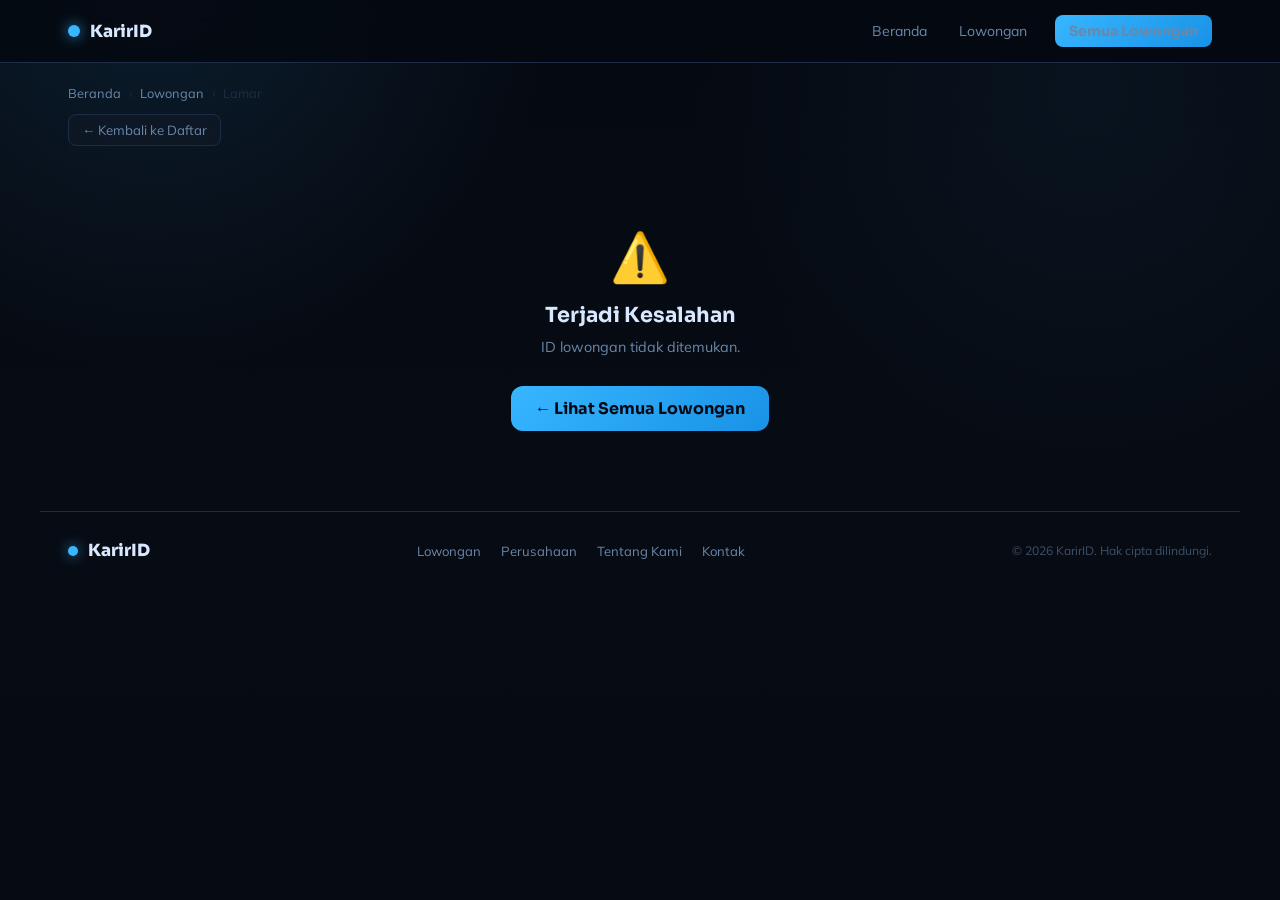
==== apply.html @ 37100ff9 "adding files" ====
<!DOCTYPE html>
<html lang="id">
<head>
<meta charset="UTF-8">
<meta name="viewport" content="width=device-width, initial-scale=1.0">
<title>Lamar Pekerjaan — KarirID</title>
<link rel="preconnect" href="https://fonts.googleapis.com">
<link href="https://fonts.googleapis.com/css2?family=Sora:wght@400;500;600;700;800&family=Mulish:wght@400;500;600&display=swap" rel="stylesheet">
<style>
:root {
  --bg: #070b13;
  --panel: #111826;
  --panel-h: #162035;
  --line: #1e2d45;
  --text: #d8e8ff;
  --muted: #6a88aa;
  --brand: #38B6FF;
  --brand-d: #1892e6;
  --brand-faint: rgba(56,182,255,.09);
  --danger: #ff6f6f;
  --shadow: 0 18px 48px rgba(0,0,0,.5);
}
*{box-sizing:border-box;margin:0;padding:0}
body{
  font-family:'Mulish',sans-serif;color:var(--text);
  background:
    radial-gradient(circle at 12% -4%,rgba(56,182,255,.12),transparent 28%),
    radial-gradient(circle at 85% 10%,rgba(56,182,255,.06),transparent 30%),
    linear-gradient(180deg,#050911 0%,#070b13 55%,#060a12 100%);
  min-height:100vh;
}
a{color:inherit;text-decoration:none}
@keyframes fadeUp{from{opacity:0;transform:translateY(14px)}to{opacity:1;transform:none}}

.nav{
  position:sticky;top:0;z-index:100;
  border-bottom:1px solid var(--line);
  background:rgba(5,9,17,.9);backdrop-filter:blur(14px);
}
.nav-inner{
  max-width:1200px;margin:0 auto;padding:0 28px;
  height:62px;display:flex;align-items:center;gap:32px;
}
.logo-mark{
  display:flex;align-items:center;gap:10px;
  font-family:'Sora',sans-serif;font-weight:800;font-size:1.05rem;flex-shrink:0;
}
.logo-dot{
  width:12px;height:12px;border-radius:50%;background:var(--brand);
  box-shadow:0 0 14px rgba(56,182,255,.8);
  animation:pulse 2.6s ease-in-out infinite;
}
@keyframes pulse{0%,100%{box-shadow:0 0 14px rgba(56,182,255,.8)}50%{box-shadow:0 0 28px rgba(56,182,255,1)}}
.nav-links{display:flex;align-items:center;gap:4px;margin-left:auto}
.nav-links a{
  padding:7px 14px;border-radius:8px;
  font-size:.88rem;color:var(--muted);transition:color .2s,background .2s;
}
.nav-links a:hover{color:var(--text);background:var(--brand-faint)}
.btn-nav{
  margin-left:10px;padding:9px 20px;border-radius:10px;
  font-size:.88rem;font-weight:700;font-family:'Sora',sans-serif;
  background:linear-gradient(135deg,var(--brand),var(--brand-d));
  color:#040914;transition:opacity .2s;
}
.btn-nav:hover{opacity:.88}

.page-bar{
  max-width:1200px;margin:22px auto 0;padding:0 28px;
}
.breadcrumb{
  display:flex;align-items:center;gap:8px;
  font-size:.8rem;color:var(--muted);
}
.breadcrumb a:hover{color:var(--brand)}
.breadcrumb span{color:var(--line)}
.back-btn{
  display:inline-flex;align-items:center;gap:6px;margin-top:13px;
  font-size:.83rem;color:var(--muted);
  border:1px solid var(--line);border-radius:8px;
  padding:7px 13px;transition:all .2s;background:rgba(17,24,38,.6);
}
.back-btn:hover{border-color:rgba(56,182,255,.35);color:var(--text)}

.apply-shell{
  max-width:1200px;margin:20px auto 64px;padding:0 28px;
  display:grid;grid-template-columns:320px 1fr;
  gap:20px;align-items:start;
}

/* ── JOB SUMMARY SIDEBAR ─────────────────────────────────── */
.job-summary{
  position:sticky;top:78px;
  border:1px solid var(--line);border-radius:18px;
  padding:22px;background:rgba(17,24,38,.92);
  backdrop-filter:blur(10px);box-shadow:var(--shadow);
  animation:fadeUp .38s ease both;
}
.js-label{
  font-size:.7rem;font-weight:700;letter-spacing:.8px;
  text-transform:uppercase;color:var(--muted);margin-bottom:16px;
}
.js-header{display:flex;align-items:flex-start;gap:13px;margin-bottom:16px}
.js-logo{
  width:52px;height:52px;border-radius:12px;
  object-fit:cover;border:1px solid var(--line);background:var(--panel);flex-shrink:0;
}
.js-logo-fb{
  width:52px;height:52px;border-radius:12px;
  border:1px solid var(--line);background:var(--panel);
  display:flex;align-items:center;justify-content:center;
  font-family:'Sora',sans-serif;font-weight:700;
  font-size:1.1rem;color:var(--brand);flex-shrink:0;
}
.js-company{font-size:.76rem;color:var(--muted);margin-bottom:4px}
.js-title{
  font-family:'Sora',sans-serif;
  font-size:.98rem;font-weight:700;line-height:1.25;
}
.js-badges{display:flex;flex-direction:column;gap:6px;margin-bottom:14px}
.js-badge{
  display:flex;align-items:center;gap:8px;
  font-size:.78rem;color:var(--muted);
}
.js-badge span{color:var(--text)}
.js-salary-box{
  border:1px solid rgba(56,182,255,.22);border-radius:10px;
  padding:12px;background:var(--brand-faint);text-align:center;
  margin-bottom:16px;
}
.js-salary-box p{font-size:.7rem;color:var(--muted);margin-bottom:4px}
.js-salary-box strong{
  font-family:'Sora',sans-serif;font-size:.95rem;font-weight:700;color:var(--brand);
}
.steps-label{
  font-size:.7rem;font-weight:700;letter-spacing:.7px;
  text-transform:uppercase;color:var(--muted);margin-bottom:10px;
}
.step-item{
  display:flex;align-items:flex-start;gap:10px;
  padding:8px 0;border-bottom:1px solid var(--line);
}
.step-item:last-child{border-bottom:none}
.step-dot{
  width:22px;height:22px;border-radius:50%;
  border:2px solid var(--line);
  display:flex;align-items:center;justify-content:center;
  font-size:.7rem;color:var(--muted);flex-shrink:0;margin-top:1px;
}
.step-dot.active{
  border-color:var(--brand);
  background:rgba(56,182,255,.15);color:var(--brand);
}
.step-info strong{display:block;font-size:.8rem;margin-bottom:1px}
.step-info span{font-size:.72rem;color:var(--muted)}

/* ── FORM AREA ────────────────────────────────────────────── */
.form-area{animation:fadeUp .38s .06s ease both}

.form-section{
  border:1px solid var(--line);border-radius:18px;
  padding:24px;background:rgba(17,24,38,.88);
  margin-bottom:16px;box-shadow:var(--shadow);
}
.form-section-head{
  display:flex;align-items:center;gap:12px;margin-bottom:22px;
}
.section-num{
  width:30px;height:30px;border-radius:50%;
  border:1px solid var(--brand);
  background:rgba(56,182,255,.1);
  display:flex;align-items:center;justify-content:center;
  font-family:'Sora',sans-serif;font-size:.8rem;font-weight:700;color:var(--brand);
  flex-shrink:0;
}
.form-section-head h2{
  font-family:'Sora',sans-serif;font-size:.98rem;font-weight:700;
}
.form-section-head p{font-size:.78rem;color:var(--muted);margin-top:2px}

.form-grid{
  display:grid;grid-template-columns:1fr 1fr;gap:14px;
}
.form-grid.full{grid-template-columns:1fr}

.field{display:flex;flex-direction:column;gap:6px}
.field label{
  font-size:.78rem;font-weight:700;color:#b0c8e8;
  display:flex;align-items:center;gap:4px;
}
.field label .req{color:var(--danger);font-size:.85rem}
.field input,.field select,.field textarea{
  border:1px solid var(--line);border-radius:10px;
  padding:10px 13px;
  background:#07101e;color:var(--text);
  font-family:'Mulish',sans-serif;font-size:.86rem;
  outline:none;transition:border-color .2s,box-shadow .2s;
}
.field input:focus,.field select:focus,.field textarea:focus{
  border-color:var(--brand);
  box-shadow:0 0 0 2px rgba(56,182,255,.16);
}
.field input.invalid{border-color:var(--danger)}
.field input::placeholder,.field textarea::placeholder{color:var(--muted)}
.field select option{background:#07101e}
.field textarea{resize:vertical;min-height:120px;line-height:1.65}
.field .hint{font-size:.72rem;color:var(--muted)}

/* file upload */
.file-drop{
  border:1.5px dashed var(--line);border-radius:12px;
  padding:24px;text-align:center;
  cursor:pointer;transition:border-color .2s,background .2s;
  position:relative;
}
.file-drop:hover,.file-drop.drag-over{
  border-color:var(--brand);background:var(--brand-faint);
}
.file-drop input[type="file"]{
  position:absolute;inset:0;opacity:0;cursor:pointer;width:100%;height:100%;
}
.file-drop-icon{font-size:1.8rem;line-height:1;display:block;margin-bottom:8px}
.file-drop p{font-size:.84rem;color:var(--muted);margin-bottom:4px}
.file-drop span{font-size:.72rem;color:var(--muted);opacity:.7}
.file-chosen{
  display:none;margin-top:10px;padding:8px 12px;
  border:1px solid rgba(56,182,255,.3);border-radius:8px;
  background:var(--brand-faint);font-size:.78rem;color:var(--brand);
  text-align:left;
}
.file-chosen.show{display:block}

/* skills tag input */
.skills-wrap{
  display:flex;flex-wrap:wrap;gap:6px;
  border:1px solid var(--line);border-radius:10px;
  padding:8px 10px;background:#07101e;
  min-height:44px;cursor:text;align-items:center;
  transition:border-color .2s,box-shadow .2s;
}
.skills-wrap:focus-within{
  border-color:var(--brand);
  box-shadow:0 0 0 2px rgba(56,182,255,.16);
}
.skill-tag{
  display:flex;align-items:center;gap:5px;
  background:linear-gradient(135deg,var(--brand),var(--brand-d));
  color:#040914;border-radius:6px;
  padding:3px 9px;font-size:.76rem;font-weight:700;
  font-family:'Sora',sans-serif;
}
.skill-tag button{
  border:none;background:none;cursor:pointer;
  color:#040914;font-size:.9rem;line-height:1;padding:0;opacity:.7;
}
.skill-tag button:hover{opacity:1}
.skills-input{
  border:none;outline:none;background:transparent;
  color:var(--text);font-family:'Mulish',sans-serif;font-size:.84rem;
  min-width:100px;flex:1;padding:2px 4px;
}
.skills-hint{font-size:.72rem;color:var(--muted);margin-top:4px}

/* checkboxes */
.check-row{
  display:flex;align-items:flex-start;gap:12px;
  padding:12px 14px;border:1px solid var(--line);border-radius:12px;
  cursor:pointer;transition:border-color .2s,background .2s;
}
.check-row:hover{border-color:rgba(56,182,255,.3);background:rgba(56,182,255,.03)}
.check-row input[type="checkbox"]{
  width:16px;height:16px;margin-top:2px;flex-shrink:0;
  accent-color:var(--brand);cursor:pointer;
}
.check-label{font-size:.84rem;font-weight:600;margin-bottom:3px}
.check-sub{font-size:.74rem;color:var(--muted)}

/* submit */
.submit-row{
  display:flex;align-items:center;gap:12px;flex-wrap:wrap;
  margin-top:20px;
}
.btn-submit{
  padding:14px 36px;border:none;border-radius:12px;
  font-family:'Sora',sans-serif;font-size:1rem;font-weight:700;
  background:linear-gradient(135deg,var(--brand),var(--brand-d));
  color:#040914;cursor:pointer;
  transition:opacity .2s,transform .15s;
}
.btn-submit:hover:not(:disabled){opacity:.88;transform:translateY(-2px)}
.btn-submit:disabled{opacity:.5;cursor:not-allowed;transform:none}
.btn-cancel{
  padding:14px 22px;border:1px solid var(--line);border-radius:12px;
  font-family:'Mulish',sans-serif;font-size:.88rem;color:var(--muted);
  transition:all .2s;
}
.btn-cancel:hover{border-color:rgba(56,182,255,.3);color:var(--text)}
.form-note{font-size:.74rem;color:var(--muted);flex:1;min-width:180px}

/* success screen */
.success-screen{
  text-align:center;padding:56px 28px;
  animation:fadeUp .5s ease both;
}
.success-icon{
  font-size:3.5rem;margin-bottom:18px;
  animation:successPop .6s .1s both;
}
@keyframes successPop{
  0%{transform:scale(.5);opacity:0}
  70%{transform:scale(1.15)}
  100%{transform:scale(1);opacity:1}
}
.success-screen h2{
  font-family:'Sora',sans-serif;font-size:1.6rem;font-weight:800;margin-bottom:12px;
}
.success-screen p{color:var(--muted);font-size:.92rem;margin-bottom:6px;line-height:1.6}
.success-screen .company-name{color:var(--brand);font-weight:700}
.success-actions{
  display:flex;gap:12px;justify-content:center;margin-top:28px;flex-wrap:wrap;
}
.btn-success-main{
  padding:13px 28px;border-radius:12px;
  font-family:'Sora',sans-serif;font-size:.9rem;font-weight:700;
  background:linear-gradient(135deg,var(--brand),var(--brand-d));
  color:#040914;transition:opacity .2s;
}
.btn-success-main:hover{opacity:.88}
.btn-success-sec{
  padding:13px 22px;border-radius:12px;
  border:1px solid var(--line);font-family:'Mulish',sans-serif;
  font-size:.88rem;color:var(--muted);transition:all .2s;
}
.btn-success-sec:hover{border-color:rgba(56,182,255,.3);color:var(--text)}

.not-found{
  max-width:480px;margin:80px auto;text-align:center;padding:0 28px;
}
.not-found h2{
  font-family:'Sora',sans-serif;font-size:1.3rem;font-weight:700;
  margin-bottom:10px;
}
.not-found p{color:var(--muted);font-size:.9rem;margin-bottom:22px}

footer{
  border-top:1px solid var(--line);
  padding:28px;max-width:1200px;margin:0 auto;
}
.footer-inner{
  display:flex;align-items:center;justify-content:space-between;
  flex-wrap:wrap;gap:14px;
}
.footer-links{display:flex;gap:20px;flex-wrap:wrap}
.footer-links a{font-size:.82rem;color:var(--muted);transition:color .2s}
.footer-links a:hover{color:var(--brand)}
.footer-copy{font-size:.76rem;color:var(--muted);opacity:.55}

@media(max-width:860px){
  .apply-shell{grid-template-columns:1fr}
  .job-summary{position:static}
  .form-grid{grid-template-columns:1fr}
  .nav-links a:not(.btn-nav){display:none}
}
</style>
</head>
<body>

<nav class="nav">
  <div class="nav-inner">
    <a href="index.html" class="logo-mark">
      <span class="logo-dot"></span>
      KarirID
    </a>
    <div class="nav-links">
      <a href="index.html">Beranda</a>
      <a href="listings.html">Lowongan</a>
      <a href="listings.html" class="btn-nav">Semua Lowongan</a>
    </div>
  </div>
</nav>

<div class="page-bar">
  <div class="breadcrumb">
    <a href="index.html">Beranda</a>
    <span>›</span>
    <a href="listings.html">Lowongan</a>
    <span>›</span>
    <span id="bc-title">Lamar</span>
  </div>
  <span id="back-link"><a href="listings.html" class="back-btn">← Kembali ke Daftar</a></span>
</div>

<div id="main-content">
  <div class="not-found">
    <p style="color:var(--muted)">Memuat formulir lamaran...</p>
  </div>
</div>

<footer>
  <div class="footer-inner">
    <a href="index.html" class="logo-mark">
      <span class="logo-dot" style="width:10px;height:10px"></span>
      KarirID
    </a>
    <div class="footer-links">
      <a href="listings.html">Lowongan</a>
      <a href="#">Perusahaan</a>
      <a href="#">Tentang Kami</a>
      <a href="#">Kontak</a>
    </div>
    <span class="footer-copy">© 2026 KarirID. Hak cipta dilindungi.</span>
  </div>
</footer>

<script src="./shared.js"></script>
<script>
let skills = [];

function addSkill(val) {
  const v = val.trim().replace(/,+$/, '').trim();
  if (!v || skills.includes(v)) return;
  skills.push(v);
  renderSkills();
}

function removeSkill(idx) {
  skills.splice(idx, 1);
  renderSkills();
}

function renderSkills() {
  const wrap = document.getElementById('skills-wrap');
  const inp = document.getElementById('skills-inp');
  wrap.innerHTML = skills.map((s, i) => `
    <span class="skill-tag">
      ${esc(s)}
      <button type="button" onclick="removeSkill(${i})">×</button>
    </span>
  `).join('') + `<input type="text" id="skills-inp" class="skills-input" placeholder="${skills.length ? '' : 'Ketik lalu Enter...'}" autocomplete="off">`;
  attachSkillInput();
  wrap.querySelector('#skills-inp').focus();
}

function attachSkillInput() {
  const inp = document.getElementById('skills-inp');
  if (!inp) return;
  inp.addEventListener('keydown', e => {
    if (e.key === 'Enter' || e.key === ',') {
      e.preventDefault();
      addSkill(inp.value);
      inp.value = '';
    }
    if (e.key === 'Backspace' && !inp.value && skills.length) {
      removeSkill(skills.length - 1);
    }
  });
}

function handleFileDrop(zone, input, chosen) {
  zone.addEventListener('dragover', e => { e.preventDefault(); zone.classList.add('drag-over'); });
  zone.addEventListener('dragleave', () => zone.classList.remove('drag-over'));
  zone.addEventListener('drop', e => {
    e.preventDefault();
    zone.classList.remove('drag-over');
    const file = e.dataTransfer.files[0];
    if (file) showFile(file, chosen);
  });
  input.addEventListener('change', () => {
    if (input.files[0]) showFile(input.files[0], chosen);
  });
}

function showFile(file, chosen) {
  const mb = (file.size / 1048576).toFixed(1);
  chosen.textContent = `✓ ${file.name} (${mb} MB)`;
  chosen.classList.add('show');
}

function validateAndSubmit(e) {
  e.preventDefault();
  let ok = true;

  ['full-name', 'email', 'phone'].forEach(id => {
    const el = document.getElementById(id);
    if (!el || !el.value.trim()) {
      if (el) el.classList.add('invalid');
      ok = false;
    } else {
      el.classList.remove('invalid');
    }
  });

  const email = document.getElementById('email');
  if (email && email.value && !/^[^\s@]+@[^\s@]+\.[^\s@]+$/.test(email.value)) {
    email.classList.add('invalid');
    ok = false;
  }

  const agree = document.getElementById('agree-privacy');
  if (!agree || !agree.checked) {
    ok = false;
    agree && agree.closest('.check-row').style.setProperty('border-color', 'var(--danger)');
  }

  if (!ok) {
    const first = document.querySelector('.invalid, [style*="danger"]');
    if (first) first.scrollIntoView({ behavior: 'smooth', block: 'center' });
    return;
  }

  const btn = document.getElementById('submit-btn');
  btn.disabled = true;
  btn.textContent = 'Mengirim...';

  const jobId = new URLSearchParams(location.search).get('id');
  setTimeout(() => showSuccess(parseInt(jobId)), 1200);
}

async function showSuccess(jobId) {
  let company = 'Perusahaan';
  let title = 'Posisi ini';
  try {
    const jobs = await fetchJobs();
    const job = jobs.find(j => j.id === jobId);
    if (job) { company = job.company; title = job.title; }
  } catch(_) {}

  document.getElementById('main-content').innerHTML = `
    <div style="max-width:600px;margin:0 auto;padding:0 28px">
      <div class="form-section success-screen">
        <div class="success-icon">🎉</div>
        <h2>Lamaran Terkirim!</h2>
        <p>Selamat! Lamaranmu untuk posisi <strong>${esc(title)}</strong> di
        <span class="company-name">${esc(company)}</span> telah berhasil dikirim.</p>
        <p>Tim rekruter akan meninjau lamaranmu dan menghubungi melalui email atau telepon dalam 3–7 hari kerja.</p>
        <p style="margin-top:12px;font-size:.8rem;color:var(--muted)">
          Sambil menunggu, pastikan kamu memantau email dan tetap aktif mencari peluang lain!
        </p>
        <div class="success-actions">
          <a href="listings.html" class="btn-success-main">Lihat Lowongan Lain</a>
          <a href="index.html" class="btn-success-sec">Kembali ke Beranda</a>
        </div>
      </div>
    </div>
  `;
}

async function init() {
  const params = new URLSearchParams(location.search);
  const id = parseInt(params.get('id'));

  if (!id) { showError('ID lowongan tidak ditemukan.'); return; }

  let jobs;
  try {
    jobs = await fetchJobs();
  } catch(_) {
    showError('Gagal memuat data. Pastikan server lokal aktif.');
    return;
  }

  const job = jobs.find(j => j.id === id);
  if (!job) { showError('Lowongan tidak ditemukan.'); return; }

  document.title = `Lamar: ${job.title} di ${job.company} — KarirID`;
  document.getElementById('bc-title').textContent = `Lamar ${job.title}`;
  document.getElementById('back-link').innerHTML =
    `<a href="job-detail.html?id=${job.id}" class="back-btn">← Detail Pekerjaan</a>`;

  document.getElementById('main-content').innerHTML = `
    <div class="apply-shell">
      <aside class="job-summary">
        <p class="js-label">Kamu melamar untuk</p>
        <div class="js-header">
          <img src="${logoPath(job.company)}" alt="${esc(job.company)}" class="js-logo"
            onerror="this.outerHTML='<div class=\\"js-logo-fb\\">${esc(job.company[0])}</div>'">
          <div>
            <p class="js-company">${esc(job.company)}</p>
            <h3 class="js-title">${esc(job.title)}</h3>
          </div>
        </div>
        <div class="js-badges">
          <div class="js-badge">📍&nbsp;<span>${esc(job.location)}</span></div>
          <div class="js-badge">💼&nbsp;<span>${esc(job.type)}</span></div>
          <div class="js-badge">🏷&nbsp;<span>${esc(job.category)}</span></div>
          <div class="js-badge">📅&nbsp;<span>${fmtDateLong(job.posted_date)}</span></div>
        </div>
        <div class="js-salary-box">
          <p>Kisaran Gaji</p>
          <strong>${esc(job.salary)}</strong>
        </div>
        <p class="steps-label">Tahapan Lamaran</p>
        <div>
          <div class="step-item">
            <div class="step-dot active">1</div>
            <div class="step-info">
              <strong>Formulir Lamaran</strong>
              <span>Sedang dikerjakan</span>
            </div>
          </div>
          <div class="step-item">
            <div class="step-dot">2</div>
            <div class="step-info">
              <strong>Review HR</strong>
              <span>3–7 hari kerja</span>
            </div>
          </div>
          <div class="step-item">
            <div class="step-dot">3</div>
            <div class="step-info">
              <strong>Wawancara</strong>
              <span>Akan dijadwalkan</span>
            </div>
          </div>
          <div class="step-item">
            <div class="step-dot">4</div>
            <div class="step-info">
              <strong>Keputusan Final</strong>
              <span>Notifikasi via email</span>
            </div>
          </div>
        </div>
      </aside>

      <section class="form-area">
        <form id="apply-form" novalidate>

          <div class="form-section">
            <div class="form-section-head">
              <div class="section-num">1</div>
              <div>
                <h2>Data Pribadi</h2>
                <p>Informasi dasar tentang kamu</p>
              </div>
            </div>
            <div class="form-grid">
              <div class="field">
                <label>Nama Lengkap <span class="req">*</span></label>
                <input type="text" id="full-name" placeholder="Nama sesuai KTP">
              </div>
              <div class="field">
                <label>Email <span class="req">*</span></label>
                <input type="email" id="email" placeholder="nama@email.com">
              </div>
              <div class="field">
                <label>Nomor Telepon / WA <span class="req">*</span></label>
                <input type="tel" id="phone" placeholder="08xx-xxxx-xxxx">
              </div>
              <div class="field">
                <label>Kota Domisili</label>
                <input type="text" id="city" placeholder="Contoh: Jakarta Selatan">
              </div>
              <div class="field">
                <label>LinkedIn Profile</label>
                <input type="url" id="linkedin" placeholder="https://linkedin.com/in/...">
              </div>
              <div class="field">
                <label>Portfolio / Website</label>
                <input type="url" id="portfolio-url" placeholder="https://...">
              </div>
            </div>
          </div>

          <div class="form-section">
            <div class="form-section-head">
              <div class="section-num">2</div>
              <div>
                <h2>Latar Belakang Profesional</h2>
                <p>Pendidikan, pengalaman, dan keahlian</p>
              </div>
            </div>
            <div class="form-grid">
              <div class="field">
                <label>Pengalaman Kerja</label>
                <select id="experience">
                  <option value="">— Pilih —</option>
                  <option>Fresh Graduate (0 tahun)</option>
                  <option>Kurang dari 1 tahun</option>
                  <option>1–2 tahun</option>
                  <option>3–5 tahun</option>
                  <option>5–10 tahun</option>
                  <option>Lebih dari 10 tahun</option>
                </select>
              </div>
              <div class="field">
                <label>Pendidikan Terakhir</label>
                <select id="education">
                  <option value="">— Pilih —</option>
                  <option>SMA / SMK</option>
                  <option>D3 / Diploma</option>
                  <option>S1 / Sarjana</option>
                  <option>S2 / Magister</option>
                  <option>S3 / Doktoral</option>
                </select>
              </div>
              <div class="field">
                <label>Universitas / Institusi</label>
                <input type="text" id="university" placeholder="Nama universitas">
              </div>
              <div class="field">
                <label>Jurusan / Bidang Studi</label>
                <input type="text" id="major" placeholder="Contoh: Teknik Informatika">
              </div>
              <div class="field">
                <label>Gaji yang Diharapkan (Rp)</label>
                <input type="text" id="salary-exp" placeholder="Contoh: 8.000.000">
              </div>
              <div class="field">
                <label>Ketersediaan Mulai Kerja</label>
                <select id="availability">
                  <option value="">— Pilih —</option>
                  <option>Segera (dalam 1 minggu)</option>
                  <option>2 minggu lagi</option>
                  <option>1 bulan lagi</option>
                  <option>2–3 bulan lagi</option>
                  <option>Masih perlu negosiasi</option>
                </select>
              </div>
              <div class="field">
                <label>Preferensi Kerja</label>
                <select id="work-pref">
                  <option value="">— Pilih —</option>
                  <option>On-site penuh</option>
                  <option>Remote penuh</option>
                  <option>Hybrid (fleksibel)</option>
                </select>
              </div>
              <div class="field">
                <label>Perusahaan Sebelumnya</label>
                <input type="text" id="prev-company" placeholder="Nama perusahaan terakhir">
              </div>
            </div>
            <div class="field" style="margin-top:14px">
              <label>Keahlian / Skills</label>
              <div class="skills-wrap" id="skills-wrap" onclick="document.getElementById('skills-inp').focus()">
                <input type="text" id="skills-inp" class="skills-input" placeholder="Ketik lalu Enter..." autocomplete="off">
              </div>
              <span class="skills-hint">Tekan Enter atau koma untuk menambah skill</span>
            </div>
          </div>

          <div class="form-section">
            <div class="form-section-head">
              <div class="section-num">3</div>
              <div>
                <h2>Surat &amp; Dokumen</h2>
                <p>Cover letter dan file lamaran</p>
              </div>
            </div>
            <div class="form-grid full" style="gap:14px">
              <div class="field">
                <label>Cover Letter / Surat Lamaran</label>
                <textarea id="cover-letter"
                  placeholder="Ceritakan mengapa kamu tertarik dengan posisi ${esc(job.title)} di ${esc(job.company)} dan apa yang membuatmu kandidat yang tepat..."></textarea>
                <span class="hint">Tulis dengan tulus dan spesifik. Minimal 100 karakter.</span>
              </div>
              <div class="field">
                <label>Upload CV / Resume <span class="req">*</span></label>
                <div class="file-drop" id="cv-zone">
                  <input type="file" id="cv-file" accept=".pdf,.doc,.docx">
                  <span class="file-drop-icon">📄</span>
                  <p>Drag &amp; drop CV kamu, atau <strong style="color:var(--brand)">klik untuk pilih file</strong></p>
                  <span>PDF, DOC, DOCX · Maks. 5MB</span>
                  <div class="file-chosen" id="cv-chosen"></div>
                </div>
              </div>
              <div class="field">
                <label>Upload Portfolio <span style="font-size:.74rem;color:var(--muted)">(opsional)</span></label>
                <div class="file-drop" id="porto-zone">
                  <input type="file" id="porto-file" accept=".pdf,.zip,.rar,.pptx">
                  <span class="file-drop-icon">🗂</span>
                  <p>Upload portfolio atau hasil kerjamu</p>
                  <span>PDF, ZIP, PPTX · Maks. 20MB</span>
                  <div class="file-chosen" id="porto-chosen"></div>
                </div>
              </div>
            </div>
          </div>

          <div class="form-section">
            <div class="form-section-head">
              <div class="section-num">4</div>
              <div>
                <h2>Pertanyaan Tambahan</h2>
                <p>Info ekstra untuk tim rekruter</p>
              </div>
            </div>
            <div class="form-grid full" style="gap:10px">
              <label class="check-row">
                <input type="checkbox" id="relocation">
                <div>
                  <div class="check-label">Bersedia relokasi ke kota lain</div>
                  <div class="check-sub">Jika posisi mengharuskan perpindahan kota</div>
                </div>
              </label>
              <label class="check-row">
                <input type="checkbox" id="overtime">
                <div>
                  <div class="check-label">Bersedia lembur bila diperlukan</div>
                  <div class="check-sub">Dengan kompensasi sesuai peraturan perusahaan</div>
                </div>
              </label>
              <label class="check-row">
                <input type="checkbox" id="referral">
                <div>
                  <div class="check-label">Mengetahui lowongan dari referensi karyawan</div>
                  <div class="check-sub">Program referral internal perusahaan</div>
                </div>
              </label>
            </div>
            <div class="field" style="margin-top:14px">
              <label>Sumber Informasi Lowongan</label>
              <select id="source">
                <option value="">— Pilih —</option>
                <option>Website KarirID</option>
                <option>LinkedIn</option>
                <option>Instagram / Media Sosial</option>
                <option>Rekomendasi teman / keluarga</option>
                <option>Job fair / Campus recruit</option>
                <option>Lainnya</option>
              </select>
            </div>
            <div class="field" style="margin-top:14px">
              <label>Pesan / Informasi Tambahan</label>
              <textarea id="extra" style="min-height:80px"
                placeholder="Ada yang ingin kamu sampaikan kepada rekruter ${esc(job.company)}?"></textarea>
            </div>
          </div>

          <div class="form-section">
            <label class="check-row" style="margin-bottom:20px">
              <input type="checkbox" id="agree-privacy">
              <div>
                <div class="check-label">Saya menyetujui Kebijakan Privasi KarirID <span class="req" style="font-size:.9rem">*</span></div>
                <div class="check-sub">Data saya akan digunakan sesuai ketentuan yang berlaku dan diteruskan ke tim rekruter ${esc(job.company)}</div>
              </div>
            </label>
            <div class="submit-row">
              <button type="submit" class="btn-submit" id="submit-btn">Kirim Lamaran →</button>
              <a href="job-detail.html?id=${job.id}" class="btn-cancel">Batal</a>
              <p class="form-note">Pastikan semua data yang kamu isi sudah benar sebelum mengirim.</p>
            </div>
          </div>

        </form>
      </section>
    </div>
  `;

  document.getElementById('apply-form').addEventListener('submit', validateAndSubmit);
  attachSkillInput();

  handleFileDrop(
    document.getElementById('cv-zone'),
    document.getElementById('cv-file'),
    document.getElementById('cv-chosen')
  );
  handleFileDrop(
    document.getElementById('porto-zone'),
    document.getElementById('porto-file'),
    document.getElementById('porto-chosen')
  );

  ['full-name','email','phone'].forEach(fid => {
    const el = document.getElementById(fid);
    if (el) el.addEventListener('input', () => el.classList.remove('invalid'));
  });

  document.getElementById('agree-privacy').addEventListener('change', function() {
    this.closest('.check-row').style.borderColor = '';
  });
}

function showError(msg) {
  document.getElementById('main-content').innerHTML = `
    <div class="not-found">
      <div style="font-size:3rem;margin-bottom:16px">⚠️</div>
      <h2>Terjadi Kesalahan</h2>
      <p>${esc(msg)}</p>
      <a href="listings.html" style="display:inline-flex;align-items:center;gap:8px;margin-top:8px;padding:12px 24px;border-radius:12px;background:linear-gradient(135deg,var(--brand),var(--brand-d));font-family:'Sora',sans-serif;font-weight:700;color:#040914">← Lihat Semua Lowongan</a>
    </div>
  `;
}

init();
</script>
</body>
</html>
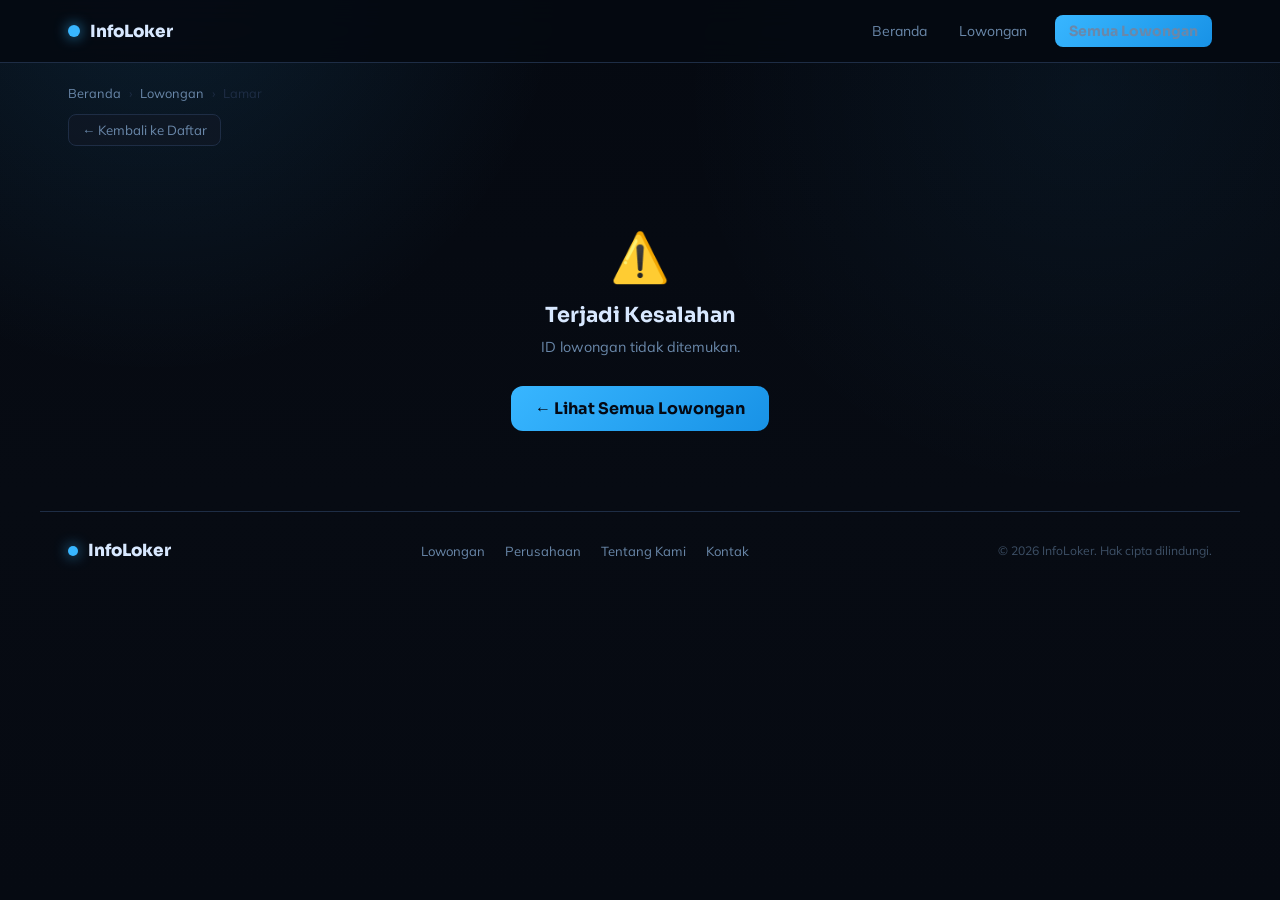
==== commit 8b210c9b: "fix kata-kata" ====
--- a/apply.html
+++ b/apply.html
@@ -3,7 +3,7 @@
 <head>
 <meta charset="UTF-8">
 <meta name="viewport" content="width=device-width, initial-scale=1.0">
-<title>Lamar Pekerjaan — KarirID</title>
+<title>Lamar Pekerjaan — InfoLoker</title>
 <link rel="preconnect" href="https://fonts.googleapis.com">
 <link href="https://fonts.googleapis.com/css2?family=Sora:wght@400;500;600;700;800&family=Mulish:wght@400;500;600&display=swap" rel="stylesheet">
 <style>
@@ -369,7 +369,7 @@
   <div class="nav-inner">
     <a href="index.html" class="logo-mark">
       <span class="logo-dot"></span>
-      KarirID
+      InfoLoker
     </a>
     <div class="nav-links">
       <a href="index.html">Beranda</a>
@@ -400,7 +400,7 @@
   <div class="footer-inner">
     <a href="index.html" class="logo-mark">
       <span class="logo-dot" style="width:10px;height:10px"></span>
-      KarirID
+      InfoLoker
     </a>
     <div class="footer-links">
       <a href="listings.html">Lowongan</a>
@@ -408,7 +408,7 @@
       <a href="#">Tentang Kami</a>
       <a href="#">Kontak</a>
     </div>
-    <span class="footer-copy">© 2026 KarirID. Hak cipta dilindungi.</span>
+    <span class="footer-copy">© 2026 InfoLoker. Hak cipta dilindungi.</span>
   </div>
 </footer>
 
@@ -562,7 +562,7 @@
   const job = jobs.find(j => j.id === id);
   if (!job) { showError('Lowongan tidak ditemukan.'); return; }
 
-  document.title = `Lamar: ${job.title} di ${job.company} — KarirID`;
+  document.title = `Lamar: ${job.title} di ${job.company} — InfoLoker`;
   document.getElementById('bc-title').textContent = `Lamar ${job.title}`;
   document.getElementById('back-link').innerHTML =
     `<a href="job-detail.html?id=${job.id}" class="back-btn">← Detail Pekerjaan</a>`;
@@ -573,7 +573,8 @@
         <p class="js-label">Kamu melamar untuk</p>
         <div class="js-header">
           <img src="${logoPath(job.company)}" alt="${esc(job.company)}" class="js-logo"
-            onerror="this.outerHTML='<div class=\\"js-logo-fb\\">${esc(job.company[0])}</div>'">
+            data-fb="${esc(job.company[0])}"
+            onerror="var d=document.createElement('div');d.className='js-logo-fb';d.textContent=this.dataset.fb;this.replaceWith(d)">
           <div>
             <p class="js-company">${esc(job.company)}</p>
             <h3 class="js-title">${esc(job.title)}</h3>
@@ -812,7 +813,7 @@
               <label>Sumber Informasi Lowongan</label>
               <select id="source">
                 <option value="">— Pilih —</option>
-                <option>Website KarirID</option>
+                <option>Website InfoLoker</option>
                 <option>LinkedIn</option>
                 <option>Instagram / Media Sosial</option>
                 <option>Rekomendasi teman / keluarga</option>
@@ -831,7 +832,7 @@
             <label class="check-row" style="margin-bottom:20px">
               <input type="checkbox" id="agree-privacy">
               <div>
-                <div class="check-label">Saya menyetujui Kebijakan Privasi KarirID <span class="req" style="font-size:.9rem">*</span></div>
+                <div class="check-label">Saya menyetujui Kebijakan Privasi InfoLoker <span class="req" style="font-size:.9rem">*</span></div>
                 <div class="check-sub">Data saya akan digunakan sesuai ketentuan yang berlaku dan diteruskan ke tim rekruter ${esc(job.company)}</div>
               </div>
             </label>
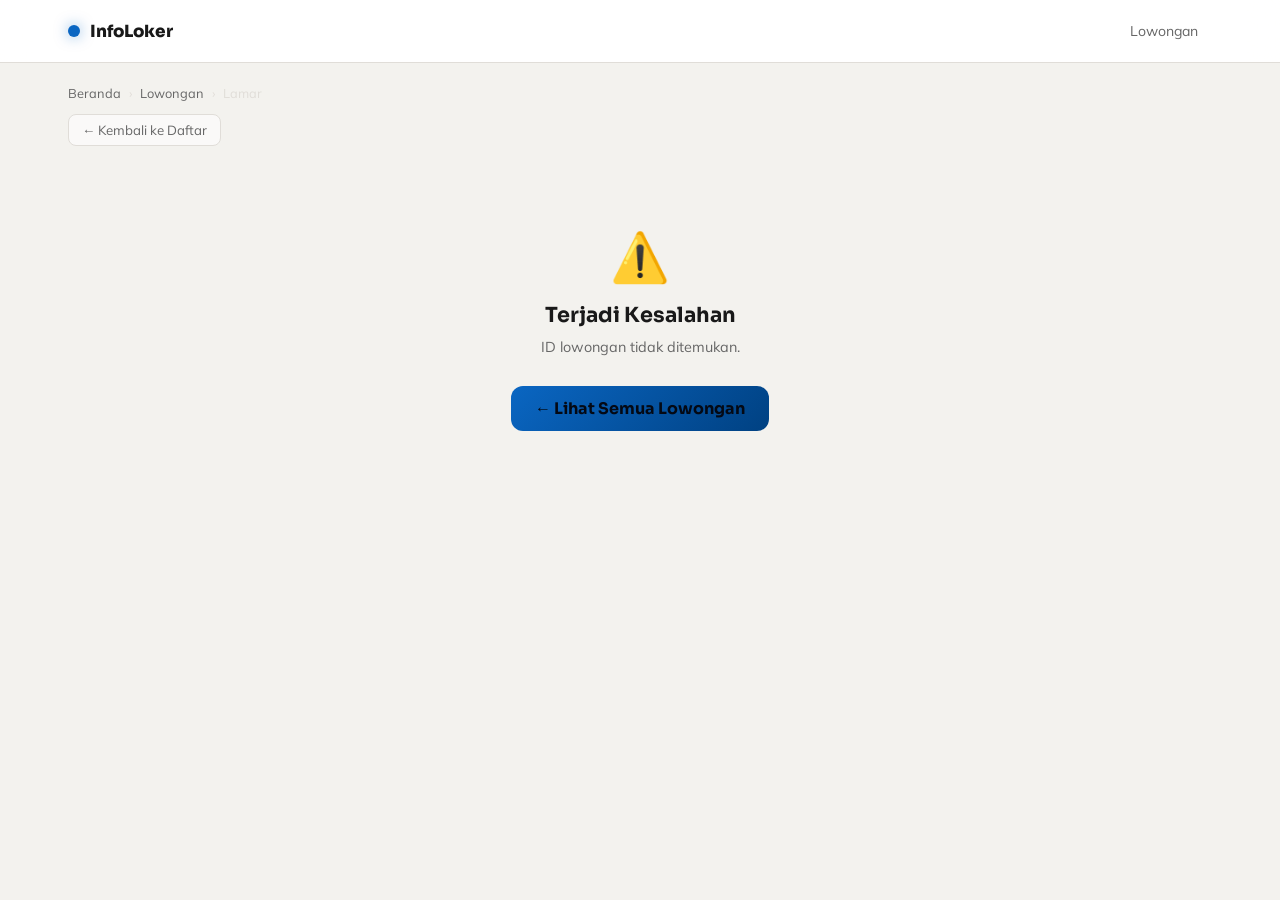
==== commit f4a8cd82: "colour changes" ====
--- a/apply.html
+++ b/apply.html
@@ -8,25 +8,22 @@
 <link href="https://fonts.googleapis.com/css2?family=Sora:wght@400;500;600;700;800&family=Mulish:wght@400;500;600&display=swap" rel="stylesheet">
 <style>
 :root {
-  --bg: #070b13;
-  --panel: #111826;
-  --panel-h: #162035;
-  --line: #1e2d45;
-  --text: #d8e8ff;
-  --muted: #6a88aa;
-  --brand: #38B6FF;
-  --brand-d: #1892e6;
-  --brand-faint: rgba(56,182,255,.09);
-  --danger: #ff6f6f;
-  --shadow: 0 18px 48px rgba(0,0,0,.5);
+  --bg: #f3f2ee;
+  --panel: #ffffff;
+  --panel-h: #f5f3ef;
+  --line: #e0ddd8;
+  --text: #191919;
+  --muted: #666666;
+  --brand: #0A66C2;
+  --brand-d: #004182;
+  --brand-faint: rgba(10,102,194,.08);
+  --danger: #cc0000;
+  --shadow: 0 4px 12px rgba(0,0,0,.1);
 }
 *{box-sizing:border-box;margin:0;padding:0}
 body{
   font-family:'Mulish',sans-serif;color:var(--text);
-  background:
-    radial-gradient(circle at 12% -4%,rgba(56,182,255,.12),transparent 28%),
-    radial-gradient(circle at 85% 10%,rgba(56,182,255,.06),transparent 30%),
-    linear-gradient(180deg,#050911 0%,#070b13 55%,#060a12 100%);
+  background: var(--bg);
   min-height:100vh;
 }
 a{color:inherit;text-decoration:none}
@@ -35,7 +32,7 @@
 .nav{
   position:sticky;top:0;z-index:100;
   border-bottom:1px solid var(--line);
-  background:rgba(5,9,17,.9);backdrop-filter:blur(14px);
+  background:rgba(255,255,255,.95);backdrop-filter:blur(14px);
 }
 .nav-inner{
   max-width:1200px;margin:0 auto;padding:0 28px;
@@ -47,10 +44,10 @@
 }
 .logo-dot{
   width:12px;height:12px;border-radius:50%;background:var(--brand);
-  box-shadow:0 0 14px rgba(56,182,255,.8);
+  box-shadow:0 0 14px rgba(10,102,194,.5);
   animation:pulse 2.6s ease-in-out infinite;
 }
-@keyframes pulse{0%,100%{box-shadow:0 0 14px rgba(56,182,255,.8)}50%{box-shadow:0 0 28px rgba(56,182,255,1)}}
+@keyframes pulse{0%,100%{box-shadow:0 0 14px rgba(10,102,194,.5)}50%{box-shadow:0 0 20px rgba(10,102,194,.8)}}
 .nav-links{display:flex;align-items:center;gap:4px;margin-left:auto}
 .nav-links a{
   padding:7px 14px;border-radius:8px;
@@ -61,7 +58,7 @@
   margin-left:10px;padding:9px 20px;border-radius:10px;
   font-size:.88rem;font-weight:700;font-family:'Sora',sans-serif;
   background:linear-gradient(135deg,var(--brand),var(--brand-d));
-  color:#040914;transition:opacity .2s;
+  color:#ffffff;transition:opacity .2s;
 }
 .btn-nav:hover{opacity:.88}
 
@@ -78,9 +75,9 @@
   display:inline-flex;align-items:center;gap:6px;margin-top:13px;
   font-size:.83rem;color:var(--muted);
   border:1px solid var(--line);border-radius:8px;
-  padding:7px 13px;transition:all .2s;background:rgba(17,24,38,.6);
-}
-.back-btn:hover{border-color:rgba(56,182,255,.35);color:var(--text)}
+  padding:7px 13px;transition:all .2s;background:rgba(255,255,255,.6);
+}
+.back-btn:hover{border-color:rgba(10,102,194,.3);color:var(--text)}
 
 .apply-shell{
   max-width:1200px;margin:20px auto 64px;padding:0 28px;
@@ -92,7 +89,7 @@
 .job-summary{
   position:sticky;top:78px;
   border:1px solid var(--line);border-radius:18px;
-  padding:22px;background:rgba(17,24,38,.92);
+  padding:22px;background:var(--panel);
   backdrop-filter:blur(10px);box-shadow:var(--shadow);
   animation:fadeUp .38s ease both;
 }
@@ -124,7 +121,7 @@
 }
 .js-badge span{color:var(--text)}
 .js-salary-box{
-  border:1px solid rgba(56,182,255,.22);border-radius:10px;
+  border:1px solid rgba(10,102,194,.2);border-radius:10px;
   padding:12px;background:var(--brand-faint);text-align:center;
   margin-bottom:16px;
 }
@@ -149,7 +146,7 @@
 }
 .step-dot.active{
   border-color:var(--brand);
-  background:rgba(56,182,255,.15);color:var(--brand);
+  background:rgba(10,102,194,.1);color:var(--brand);
 }
 .step-info strong{display:block;font-size:.8rem;margin-bottom:1px}
 .step-info span{font-size:.72rem;color:var(--muted)}
@@ -159,7 +156,7 @@
 
 .form-section{
   border:1px solid var(--line);border-radius:18px;
-  padding:24px;background:rgba(17,24,38,.88);
+  padding:24px;background:var(--panel);
   margin-bottom:16px;box-shadow:var(--shadow);
 }
 .form-section-head{
@@ -168,7 +165,7 @@
 .section-num{
   width:30px;height:30px;border-radius:50%;
   border:1px solid var(--brand);
-  background:rgba(56,182,255,.1);
+  background:rgba(10,102,194,.08);
   display:flex;align-items:center;justify-content:center;
   font-family:'Sora',sans-serif;font-size:.8rem;font-weight:700;color:var(--brand);
   flex-shrink:0;
@@ -185,24 +182,24 @@
 
 .field{display:flex;flex-direction:column;gap:6px}
 .field label{
-  font-size:.78rem;font-weight:700;color:#b0c8e8;
+  font-size:.78rem;font-weight:700;color:#333333;
   display:flex;align-items:center;gap:4px;
 }
 .field label .req{color:var(--danger);font-size:.85rem}
 .field input,.field select,.field textarea{
   border:1px solid var(--line);border-radius:10px;
   padding:10px 13px;
-  background:#07101e;color:var(--text);
+  background:#f8f8f8;color:var(--text);
   font-family:'Mulish',sans-serif;font-size:.86rem;
   outline:none;transition:border-color .2s,box-shadow .2s;
 }
 .field input:focus,.field select:focus,.field textarea:focus{
   border-color:var(--brand);
-  box-shadow:0 0 0 2px rgba(56,182,255,.16);
+  box-shadow:0 0 0 2px rgba(10,102,194,.2);
 }
 .field input.invalid{border-color:var(--danger)}
 .field input::placeholder,.field textarea::placeholder{color:var(--muted)}
-.field select option{background:#07101e}
+.field select option{background:#f8f8f8}
 .field textarea{resize:vertical;min-height:120px;line-height:1.65}
 .field .hint{font-size:.72rem;color:var(--muted)}
 
@@ -224,7 +221,7 @@
 .file-drop span{font-size:.72rem;color:var(--muted);opacity:.7}
 .file-chosen{
   display:none;margin-top:10px;padding:8px 12px;
-  border:1px solid rgba(56,182,255,.3);border-radius:8px;
+  border:1px solid rgba(10,102,194,.25);border-radius:8px;
   background:var(--brand-faint);font-size:.78rem;color:var(--brand);
   text-align:left;
 }
@@ -234,24 +231,24 @@
 .skills-wrap{
   display:flex;flex-wrap:wrap;gap:6px;
   border:1px solid var(--line);border-radius:10px;
-  padding:8px 10px;background:#07101e;
+  padding:8px 10px;background:#f8f8f8;
   min-height:44px;cursor:text;align-items:center;
   transition:border-color .2s,box-shadow .2s;
 }
 .skills-wrap:focus-within{
   border-color:var(--brand);
-  box-shadow:0 0 0 2px rgba(56,182,255,.16);
+  box-shadow:0 0 0 2px rgba(10,102,194,.2);
 }
 .skill-tag{
   display:flex;align-items:center;gap:5px;
   background:linear-gradient(135deg,var(--brand),var(--brand-d));
-  color:#040914;border-radius:6px;
+  color:#ffffff;border-radius:6px;
   padding:3px 9px;font-size:.76rem;font-weight:700;
   font-family:'Sora',sans-serif;
 }
 .skill-tag button{
   border:none;background:none;cursor:pointer;
-  color:#040914;font-size:.9rem;line-height:1;padding:0;opacity:.7;
+  color:#ffffff;font-size:.9rem;line-height:1;padding:0;opacity:.7;
 }
 .skill-tag button:hover{opacity:1}
 .skills-input{
@@ -267,7 +264,7 @@
   padding:12px 14px;border:1px solid var(--line);border-radius:12px;
   cursor:pointer;transition:border-color .2s,background .2s;
 }
-.check-row:hover{border-color:rgba(56,182,255,.3);background:rgba(56,182,255,.03)}
+.check-row:hover{border-color:rgba(10,102,194,.3);background:rgba(56,182,255,.03)}
 .check-row input[type="checkbox"]{
   width:16px;height:16px;margin-top:2px;flex-shrink:0;
   accent-color:var(--brand);cursor:pointer;
@@ -284,7 +281,7 @@
   padding:14px 36px;border:none;border-radius:12px;
   font-family:'Sora',sans-serif;font-size:1rem;font-weight:700;
   background:linear-gradient(135deg,var(--brand),var(--brand-d));
-  color:#040914;cursor:pointer;
+  color:#ffffff;cursor:pointer;
   transition:opacity .2s,transform .15s;
 }
 .btn-submit:hover:not(:disabled){opacity:.88;transform:translateY(-2px)}
@@ -294,7 +291,7 @@
   font-family:'Mulish',sans-serif;font-size:.88rem;color:var(--muted);
   transition:all .2s;
 }
-.btn-cancel:hover{border-color:rgba(56,182,255,.3);color:var(--text)}
+.btn-cancel:hover{border-color:rgba(10,102,194,.3);color:var(--text)}
 .form-note{font-size:.74rem;color:var(--muted);flex:1;min-width:180px}
 
 /* success screen */
@@ -323,7 +320,7 @@
   padding:13px 28px;border-radius:12px;
   font-family:'Sora',sans-serif;font-size:.9rem;font-weight:700;
   background:linear-gradient(135deg,var(--brand),var(--brand-d));
-  color:#040914;transition:opacity .2s;
+  color:#ffffff;transition:opacity .2s;
 }
 .btn-success-main:hover{opacity:.88}
 .btn-success-sec{
@@ -331,7 +328,7 @@
   border:1px solid var(--line);font-family:'Mulish',sans-serif;
   font-size:.88rem;color:var(--muted);transition:all .2s;
 }
-.btn-success-sec:hover{border-color:rgba(56,182,255,.3);color:var(--text)}
+.btn-success-sec:hover{border-color:rgba(10,102,194,.3);color:var(--text)}
 
 .not-found{
   max-width:480px;margin:80px auto;text-align:center;padding:0 28px;
@@ -372,9 +369,7 @@
       InfoLoker
     </a>
     <div class="nav-links">
-      <a href="index.html">Beranda</a>
       <a href="listings.html">Lowongan</a>
-      <a href="listings.html" class="btn-nav">Semua Lowongan</a>
     </div>
   </div>
 </nav>
@@ -396,21 +391,6 @@
   </div>
 </div>
 
-<footer>
-  <div class="footer-inner">
-    <a href="index.html" class="logo-mark">
-      <span class="logo-dot" style="width:10px;height:10px"></span>
-      InfoLoker
-    </a>
-    <div class="footer-links">
-      <a href="listings.html">Lowongan</a>
-      <a href="#">Perusahaan</a>
-      <a href="#">Tentang Kami</a>
-      <a href="#">Kontak</a>
-    </div>
-    <span class="footer-copy">© 2026 InfoLoker. Hak cipta dilindungi.</span>
-  </div>
-</footer>
 
 <script src="./shared.js"></script>
 <script>
@@ -581,45 +561,14 @@
           </div>
         </div>
         <div class="js-badges">
-          <div class="js-badge">📍&nbsp;<span>${esc(job.location)}</span></div>
-          <div class="js-badge">💼&nbsp;<span>${esc(job.type)}</span></div>
-          <div class="js-badge">🏷&nbsp;<span>${esc(job.category)}</span></div>
-          <div class="js-badge">📅&nbsp;<span>${fmtDateLong(job.posted_date)}</span></div>
+          <div class="js-badge">&nbsp;<span>${esc(job.location)}</span></div>
+          <div class="js-badge">&nbsp;<span>${esc(job.type)}</span></div>
+          <div class="js-badge">&nbsp;<span>${esc(job.category)}</span></div>
+          <div class="js-badge">&nbsp;<span>${fmtDateLong(job.posted_date)}</span></div>
         </div>
         <div class="js-salary-box">
           <p>Kisaran Gaji</p>
           <strong>${esc(job.salary)}</strong>
-        </div>
-        <p class="steps-label">Tahapan Lamaran</p>
-        <div>
-          <div class="step-item">
-            <div class="step-dot active">1</div>
-            <div class="step-info">
-              <strong>Formulir Lamaran</strong>
-              <span>Sedang dikerjakan</span>
-            </div>
-          </div>
-          <div class="step-item">
-            <div class="step-dot">2</div>
-            <div class="step-info">
-              <strong>Review HR</strong>
-              <span>3–7 hari kerja</span>
-            </div>
-          </div>
-          <div class="step-item">
-            <div class="step-dot">3</div>
-            <div class="step-info">
-              <strong>Wawancara</strong>
-              <span>Akan dijadwalkan</span>
-            </div>
-          </div>
-          <div class="step-item">
-            <div class="step-dot">4</div>
-            <div class="step-info">
-              <strong>Keputusan Final</strong>
-              <span>Notifikasi via email</span>
-            </div>
-          </div>
         </div>
       </aside>
 
@@ -862,14 +811,7 @@
     document.getElementById('porto-chosen')
   );
 
-  ['full-name','email','phone'].forEach(fid => {
-    const el = document.getElementById(fid);
-    if (el) el.addEventListener('input', () => el.classList.remove('invalid'));
-  });
-
-  document.getElementById('agree-privacy').addEventListener('change', function() {
-    this.closest('.check-row').style.borderColor = '';
-  });
+  
 }
 
 function showError(msg) {
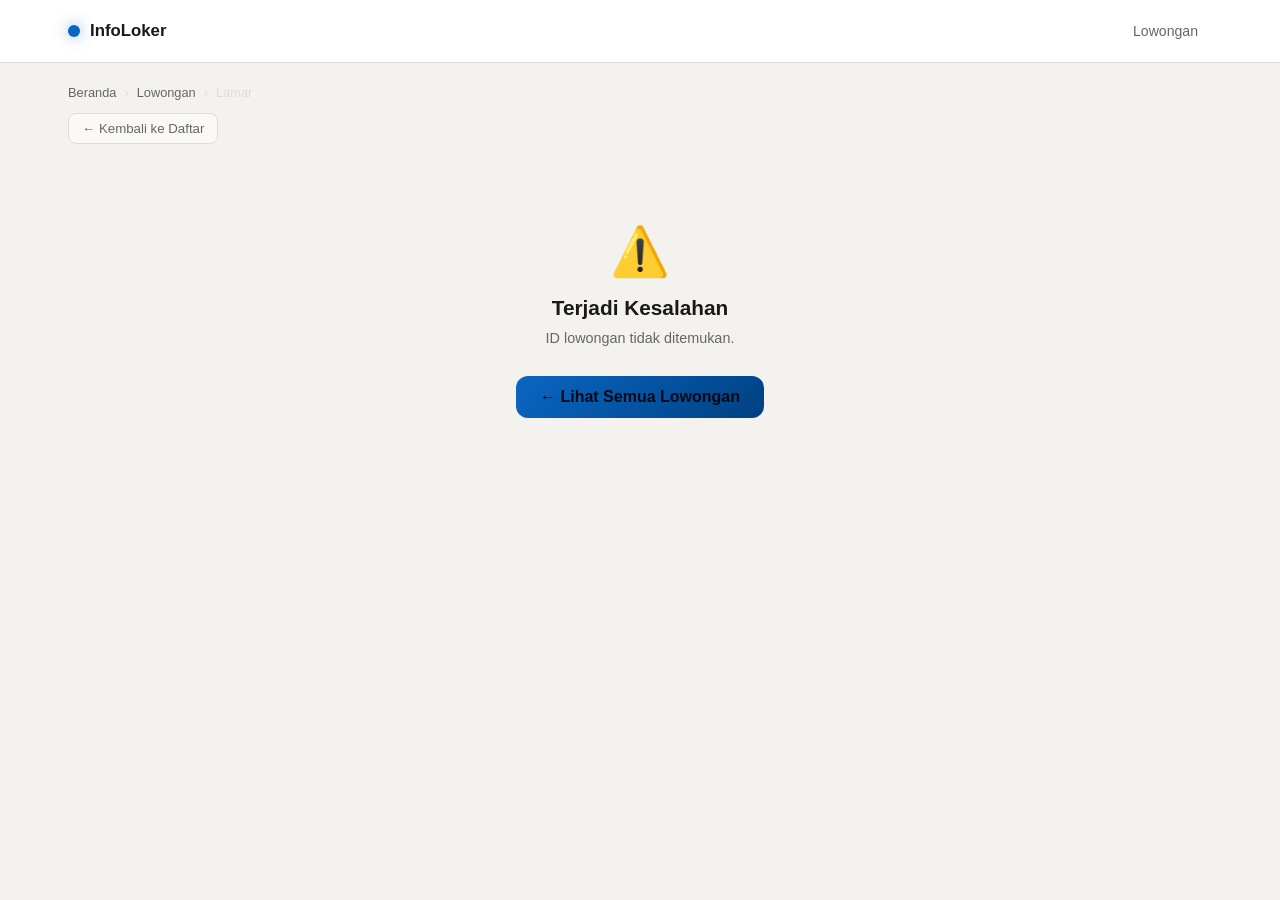
==== commit 9afdd6b5: "fonts" ====
--- a/apply.html
+++ b/apply.html
@@ -4,8 +4,6 @@
 <meta charset="UTF-8">
 <meta name="viewport" content="width=device-width, initial-scale=1.0">
 <title>Lamar Pekerjaan — InfoLoker</title>
-<link rel="preconnect" href="https://fonts.googleapis.com">
-<link href="https://fonts.googleapis.com/css2?family=Sora:wght@400;500;600;700;800&family=Mulish:wght@400;500;600&display=swap" rel="stylesheet">
 <style>
 :root {
   --bg: #f3f2ee;
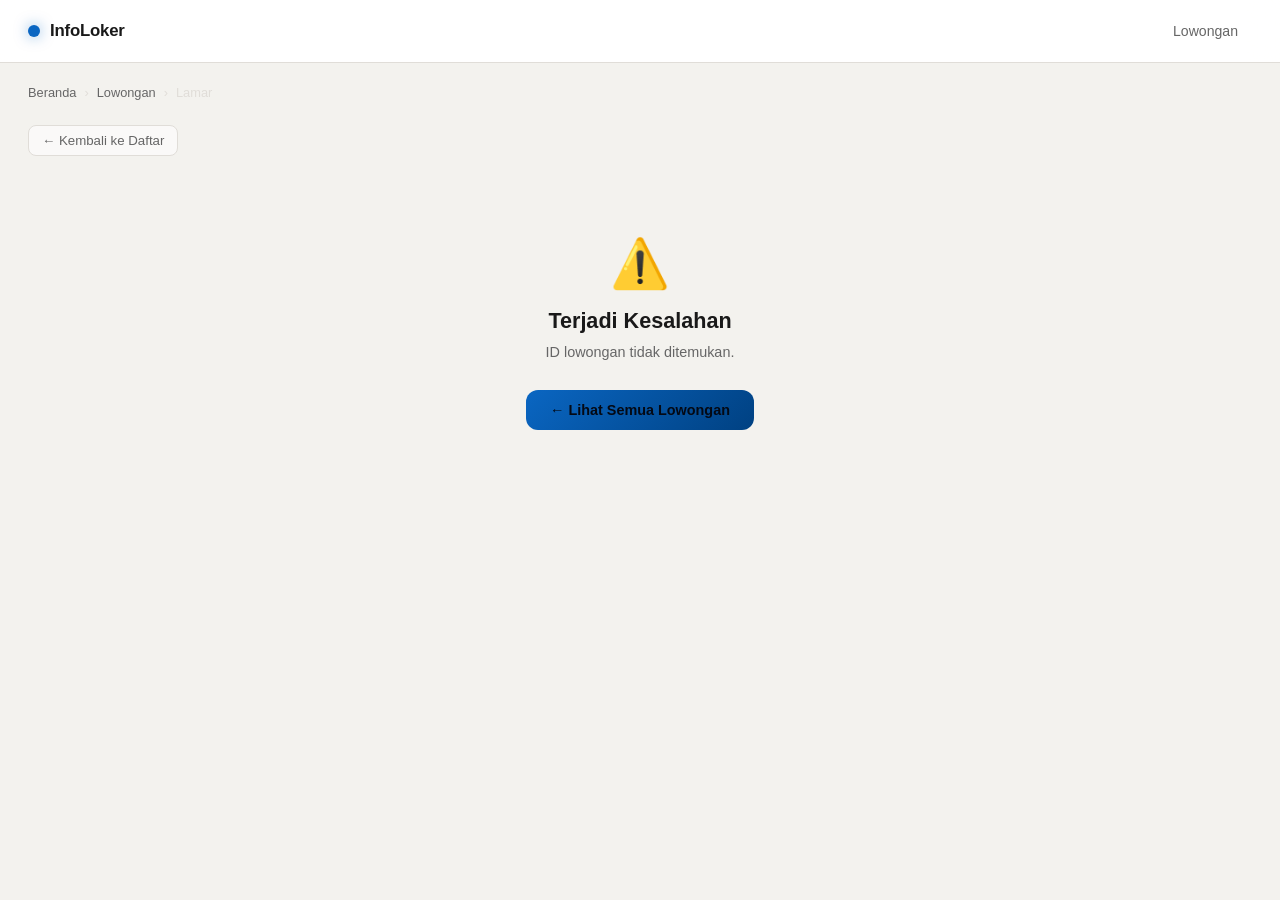
==== commit 8bb1ed9e: "fix html files dengan styles.css" ====
--- a/apply.html
+++ b/apply.html
@@ -4,359 +4,7 @@
 <meta charset="UTF-8">
 <meta name="viewport" content="width=device-width, initial-scale=1.0">
 <title>Lamar Pekerjaan — InfoLoker</title>
-<style>
-:root {
-  --bg: #f3f2ee;
-  --panel: #ffffff;
-  --panel-h: #f5f3ef;
-  --line: #e0ddd8;
-  --text: #191919;
-  --muted: #666666;
-  --brand: #0A66C2;
-  --brand-d: #004182;
-  --brand-faint: rgba(10,102,194,.08);
-  --danger: #cc0000;
-  --shadow: 0 4px 12px rgba(0,0,0,.1);
-}
-*{box-sizing:border-box;margin:0;padding:0}
-body{
-  font-family:'Mulish',sans-serif;color:var(--text);
-  background: var(--bg);
-  min-height:100vh;
-}
-a{color:inherit;text-decoration:none}
-@keyframes fadeUp{from{opacity:0;transform:translateY(14px)}to{opacity:1;transform:none}}
-
-.nav{
-  position:sticky;top:0;z-index:100;
-  border-bottom:1px solid var(--line);
-  background:rgba(255,255,255,.95);backdrop-filter:blur(14px);
-}
-.nav-inner{
-  max-width:1200px;margin:0 auto;padding:0 28px;
-  height:62px;display:flex;align-items:center;gap:32px;
-}
-.logo-mark{
-  display:flex;align-items:center;gap:10px;
-  font-family:'Sora',sans-serif;font-weight:800;font-size:1.05rem;flex-shrink:0;
-}
-.logo-dot{
-  width:12px;height:12px;border-radius:50%;background:var(--brand);
-  box-shadow:0 0 14px rgba(10,102,194,.5);
-  animation:pulse 2.6s ease-in-out infinite;
-}
-@keyframes pulse{0%,100%{box-shadow:0 0 14px rgba(10,102,194,.5)}50%{box-shadow:0 0 20px rgba(10,102,194,.8)}}
-.nav-links{display:flex;align-items:center;gap:4px;margin-left:auto}
-.nav-links a{
-  padding:7px 14px;border-radius:8px;
-  font-size:.88rem;color:var(--muted);transition:color .2s,background .2s;
-}
-.nav-links a:hover{color:var(--text);background:var(--brand-faint)}
-.btn-nav{
-  margin-left:10px;padding:9px 20px;border-radius:10px;
-  font-size:.88rem;font-weight:700;font-family:'Sora',sans-serif;
-  background:linear-gradient(135deg,var(--brand),var(--brand-d));
-  color:#ffffff;transition:opacity .2s;
-}
-.btn-nav:hover{opacity:.88}
-
-.page-bar{
-  max-width:1200px;margin:22px auto 0;padding:0 28px;
-}
-.breadcrumb{
-  display:flex;align-items:center;gap:8px;
-  font-size:.8rem;color:var(--muted);
-}
-.breadcrumb a:hover{color:var(--brand)}
-.breadcrumb span{color:var(--line)}
-.back-btn{
-  display:inline-flex;align-items:center;gap:6px;margin-top:13px;
-  font-size:.83rem;color:var(--muted);
-  border:1px solid var(--line);border-radius:8px;
-  padding:7px 13px;transition:all .2s;background:rgba(255,255,255,.6);
-}
-.back-btn:hover{border-color:rgba(10,102,194,.3);color:var(--text)}
-
-.apply-shell{
-  max-width:1200px;margin:20px auto 64px;padding:0 28px;
-  display:grid;grid-template-columns:320px 1fr;
-  gap:20px;align-items:start;
-}
-
-/* ── JOB SUMMARY SIDEBAR ─────────────────────────────────── */
-.job-summary{
-  position:sticky;top:78px;
-  border:1px solid var(--line);border-radius:18px;
-  padding:22px;background:var(--panel);
-  backdrop-filter:blur(10px);box-shadow:var(--shadow);
-  animation:fadeUp .38s ease both;
-}
-.js-label{
-  font-size:.7rem;font-weight:700;letter-spacing:.8px;
-  text-transform:uppercase;color:var(--muted);margin-bottom:16px;
-}
-.js-header{display:flex;align-items:flex-start;gap:13px;margin-bottom:16px}
-.js-logo{
-  width:52px;height:52px;border-radius:12px;
-  object-fit:cover;border:1px solid var(--line);background:var(--panel);flex-shrink:0;
-}
-.js-logo-fb{
-  width:52px;height:52px;border-radius:12px;
-  border:1px solid var(--line);background:var(--panel);
-  display:flex;align-items:center;justify-content:center;
-  font-family:'Sora',sans-serif;font-weight:700;
-  font-size:1.1rem;color:var(--brand);flex-shrink:0;
-}
-.js-company{font-size:.76rem;color:var(--muted);margin-bottom:4px}
-.js-title{
-  font-family:'Sora',sans-serif;
-  font-size:.98rem;font-weight:700;line-height:1.25;
-}
-.js-badges{display:flex;flex-direction:column;gap:6px;margin-bottom:14px}
-.js-badge{
-  display:flex;align-items:center;gap:8px;
-  font-size:.78rem;color:var(--muted);
-}
-.js-badge span{color:var(--text)}
-.js-salary-box{
-  border:1px solid rgba(10,102,194,.2);border-radius:10px;
-  padding:12px;background:var(--brand-faint);text-align:center;
-  margin-bottom:16px;
-}
-.js-salary-box p{font-size:.7rem;color:var(--muted);margin-bottom:4px}
-.js-salary-box strong{
-  font-family:'Sora',sans-serif;font-size:.95rem;font-weight:700;color:var(--brand);
-}
-.steps-label{
-  font-size:.7rem;font-weight:700;letter-spacing:.7px;
-  text-transform:uppercase;color:var(--muted);margin-bottom:10px;
-}
-.step-item{
-  display:flex;align-items:flex-start;gap:10px;
-  padding:8px 0;border-bottom:1px solid var(--line);
-}
-.step-item:last-child{border-bottom:none}
-.step-dot{
-  width:22px;height:22px;border-radius:50%;
-  border:2px solid var(--line);
-  display:flex;align-items:center;justify-content:center;
-  font-size:.7rem;color:var(--muted);flex-shrink:0;margin-top:1px;
-}
-.step-dot.active{
-  border-color:var(--brand);
-  background:rgba(10,102,194,.1);color:var(--brand);
-}
-.step-info strong{display:block;font-size:.8rem;margin-bottom:1px}
-.step-info span{font-size:.72rem;color:var(--muted)}
-
-/* ── FORM AREA ────────────────────────────────────────────── */
-.form-area{animation:fadeUp .38s .06s ease both}
-
-.form-section{
-  border:1px solid var(--line);border-radius:18px;
-  padding:24px;background:var(--panel);
-  margin-bottom:16px;box-shadow:var(--shadow);
-}
-.form-section-head{
-  display:flex;align-items:center;gap:12px;margin-bottom:22px;
-}
-.section-num{
-  width:30px;height:30px;border-radius:50%;
-  border:1px solid var(--brand);
-  background:rgba(10,102,194,.08);
-  display:flex;align-items:center;justify-content:center;
-  font-family:'Sora',sans-serif;font-size:.8rem;font-weight:700;color:var(--brand);
-  flex-shrink:0;
-}
-.form-section-head h2{
-  font-family:'Sora',sans-serif;font-size:.98rem;font-weight:700;
-}
-.form-section-head p{font-size:.78rem;color:var(--muted);margin-top:2px}
-
-.form-grid{
-  display:grid;grid-template-columns:1fr 1fr;gap:14px;
-}
-.form-grid.full{grid-template-columns:1fr}
-
-.field{display:flex;flex-direction:column;gap:6px}
-.field label{
-  font-size:.78rem;font-weight:700;color:#333333;
-  display:flex;align-items:center;gap:4px;
-}
-.field label .req{color:var(--danger);font-size:.85rem}
-.field input,.field select,.field textarea{
-  border:1px solid var(--line);border-radius:10px;
-  padding:10px 13px;
-  background:#f8f8f8;color:var(--text);
-  font-family:'Mulish',sans-serif;font-size:.86rem;
-  outline:none;transition:border-color .2s,box-shadow .2s;
-}
-.field input:focus,.field select:focus,.field textarea:focus{
-  border-color:var(--brand);
-  box-shadow:0 0 0 2px rgba(10,102,194,.2);
-}
-.field input.invalid{border-color:var(--danger)}
-.field input::placeholder,.field textarea::placeholder{color:var(--muted)}
-.field select option{background:#f8f8f8}
-.field textarea{resize:vertical;min-height:120px;line-height:1.65}
-.field .hint{font-size:.72rem;color:var(--muted)}
-
-/* file upload */
-.file-drop{
-  border:1.5px dashed var(--line);border-radius:12px;
-  padding:24px;text-align:center;
-  cursor:pointer;transition:border-color .2s,background .2s;
-  position:relative;
-}
-.file-drop:hover,.file-drop.drag-over{
-  border-color:var(--brand);background:var(--brand-faint);
-}
-.file-drop input[type="file"]{
-  position:absolute;inset:0;opacity:0;cursor:pointer;width:100%;height:100%;
-}
-.file-drop-icon{font-size:1.8rem;line-height:1;display:block;margin-bottom:8px}
-.file-drop p{font-size:.84rem;color:var(--muted);margin-bottom:4px}
-.file-drop span{font-size:.72rem;color:var(--muted);opacity:.7}
-.file-chosen{
-  display:none;margin-top:10px;padding:8px 12px;
-  border:1px solid rgba(10,102,194,.25);border-radius:8px;
-  background:var(--brand-faint);font-size:.78rem;color:var(--brand);
-  text-align:left;
-}
-.file-chosen.show{display:block}
-
-/* skills tag input */
-.skills-wrap{
-  display:flex;flex-wrap:wrap;gap:6px;
-  border:1px solid var(--line);border-radius:10px;
-  padding:8px 10px;background:#f8f8f8;
-  min-height:44px;cursor:text;align-items:center;
-  transition:border-color .2s,box-shadow .2s;
-}
-.skills-wrap:focus-within{
-  border-color:var(--brand);
-  box-shadow:0 0 0 2px rgba(10,102,194,.2);
-}
-.skill-tag{
-  display:flex;align-items:center;gap:5px;
-  background:linear-gradient(135deg,var(--brand),var(--brand-d));
-  color:#ffffff;border-radius:6px;
-  padding:3px 9px;font-size:.76rem;font-weight:700;
-  font-family:'Sora',sans-serif;
-}
-.skill-tag button{
-  border:none;background:none;cursor:pointer;
-  color:#ffffff;font-size:.9rem;line-height:1;padding:0;opacity:.7;
-}
-.skill-tag button:hover{opacity:1}
-.skills-input{
-  border:none;outline:none;background:transparent;
-  color:var(--text);font-family:'Mulish',sans-serif;font-size:.84rem;
-  min-width:100px;flex:1;padding:2px 4px;
-}
-.skills-hint{font-size:.72rem;color:var(--muted);margin-top:4px}
-
-/* checkboxes */
-.check-row{
-  display:flex;align-items:flex-start;gap:12px;
-  padding:12px 14px;border:1px solid var(--line);border-radius:12px;
-  cursor:pointer;transition:border-color .2s,background .2s;
-}
-.check-row:hover{border-color:rgba(10,102,194,.3);background:rgba(56,182,255,.03)}
-.check-row input[type="checkbox"]{
-  width:16px;height:16px;margin-top:2px;flex-shrink:0;
-  accent-color:var(--brand);cursor:pointer;
-}
-.check-label{font-size:.84rem;font-weight:600;margin-bottom:3px}
-.check-sub{font-size:.74rem;color:var(--muted)}
-
-/* submit */
-.submit-row{
-  display:flex;align-items:center;gap:12px;flex-wrap:wrap;
-  margin-top:20px;
-}
-.btn-submit{
-  padding:14px 36px;border:none;border-radius:12px;
-  font-family:'Sora',sans-serif;font-size:1rem;font-weight:700;
-  background:linear-gradient(135deg,var(--brand),var(--brand-d));
-  color:#ffffff;cursor:pointer;
-  transition:opacity .2s,transform .15s;
-}
-.btn-submit:hover:not(:disabled){opacity:.88;transform:translateY(-2px)}
-.btn-submit:disabled{opacity:.5;cursor:not-allowed;transform:none}
-.btn-cancel{
-  padding:14px 22px;border:1px solid var(--line);border-radius:12px;
-  font-family:'Mulish',sans-serif;font-size:.88rem;color:var(--muted);
-  transition:all .2s;
-}
-.btn-cancel:hover{border-color:rgba(10,102,194,.3);color:var(--text)}
-.form-note{font-size:.74rem;color:var(--muted);flex:1;min-width:180px}
-
-/* success screen */
-.success-screen{
-  text-align:center;padding:56px 28px;
-  animation:fadeUp .5s ease both;
-}
-.success-icon{
-  font-size:3.5rem;margin-bottom:18px;
-  animation:successPop .6s .1s both;
-}
-@keyframes successPop{
-  0%{transform:scale(.5);opacity:0}
-  70%{transform:scale(1.15)}
-  100%{transform:scale(1);opacity:1}
-}
-.success-screen h2{
-  font-family:'Sora',sans-serif;font-size:1.6rem;font-weight:800;margin-bottom:12px;
-}
-.success-screen p{color:var(--muted);font-size:.92rem;margin-bottom:6px;line-height:1.6}
-.success-screen .company-name{color:var(--brand);font-weight:700}
-.success-actions{
-  display:flex;gap:12px;justify-content:center;margin-top:28px;flex-wrap:wrap;
-}
-.btn-success-main{
-  padding:13px 28px;border-radius:12px;
-  font-family:'Sora',sans-serif;font-size:.9rem;font-weight:700;
-  background:linear-gradient(135deg,var(--brand),var(--brand-d));
-  color:#ffffff;transition:opacity .2s;
-}
-.btn-success-main:hover{opacity:.88}
-.btn-success-sec{
-  padding:13px 22px;border-radius:12px;
-  border:1px solid var(--line);font-family:'Mulish',sans-serif;
-  font-size:.88rem;color:var(--muted);transition:all .2s;
-}
-.btn-success-sec:hover{border-color:rgba(10,102,194,.3);color:var(--text)}
-
-.not-found{
-  max-width:480px;margin:80px auto;text-align:center;padding:0 28px;
-}
-.not-found h2{
-  font-family:'Sora',sans-serif;font-size:1.3rem;font-weight:700;
-  margin-bottom:10px;
-}
-.not-found p{color:var(--muted);font-size:.9rem;margin-bottom:22px}
-
-footer{
-  border-top:1px solid var(--line);
-  padding:28px;max-width:1200px;margin:0 auto;
-}
-.footer-inner{
-  display:flex;align-items:center;justify-content:space-between;
-  flex-wrap:wrap;gap:14px;
-}
-.footer-links{display:flex;gap:20px;flex-wrap:wrap}
-.footer-links a{font-size:.82rem;color:var(--muted);transition:color .2s}
-.footer-links a:hover{color:var(--brand)}
-.footer-copy{font-size:.76rem;color:var(--muted);opacity:.55}
-
-@media(max-width:860px){
-  .apply-shell{grid-template-columns:1fr}
-  .job-summary{position:static}
-  .form-grid{grid-template-columns:1fr}
-  .nav-links a:not(.btn-nav){display:none}
-}
-</style>
+<link rel="stylesheet" href="./styles.css">
 </head>
 <body>
 
@@ -389,7 +37,6 @@
   </div>
 </div>
 
-
 <script src="./shared.js"></script>
 <script>
 let skills = [];
@@ -408,7 +55,6 @@
 
 function renderSkills() {
   const wrap = document.getElementById('skills-wrap');
-  const inp = document.getElementById('skills-inp');
   wrap.innerHTML = skills.map((s, i) => `
     <span class="skill-tag">
       ${esc(s)}
@@ -808,8 +454,6 @@
     document.getElementById('porto-file'),
     document.getElementById('porto-chosen')
   );
-
-  
 }
 
 function showError(msg) {
--- a/styles.css
+++ b/styles.css
@@ -0,0 +1,871 @@
+/* ================================================
+   InfoLoker — Shared Stylesheet (LinkedIn Theme)
+   ================================================ */
+
+/* ── CSS Variables ── */
+:root {
+  --bg: #f3f2ee;
+  --bg-s: #e9e5df;
+  --panel: #ffffff;
+  --panel-h: #f5f3ef;
+  --line: #e0ddd8;
+  --text: #191919;
+  --muted: #666666;
+  --brand: #0A66C2;
+  --brand-d: #004182;
+  --brand-faint: rgba(10,102,194,.08);
+  --danger: #cc0000;
+  --shadow: 0 4px 12px rgba(0,0,0,.1);
+}
+
+/* ── Reset ── */
+*{box-sizing:border-box;margin:0;padding:0}
+html{scroll-behavior:smooth}
+body{font-family:'Mulish',sans-serif;color:var(--text);background:var(--bg);min-height:100vh}
+a{color:inherit;text-decoration:none}
+img{display:block}
+
+/* ── Animations ── */
+@keyframes fadeUp{from{opacity:0;transform:translateY(14px)}to{opacity:1;transform:none}}
+@keyframes pulse{0%,100%{box-shadow:0 0 14px rgba(10,102,194,.5)}50%{box-shadow:0 0 20px rgba(10,102,194,.8)}}
+@keyframes successPop{0%{transform:scale(.5);opacity:0}70%{transform:scale(1.15)}100%{transform:scale(1);opacity:1}}
+
+/* ================================================
+   NAVIGATION
+   ================================================ */
+.nav{
+  position:sticky;top:0;z-index:100;
+  border-bottom:1px solid var(--line);
+  background:rgba(255,255,255,.95);
+  backdrop-filter:blur(14px);
+}
+.nav-inner{
+  max-width:1360px;margin:0 auto;
+  padding:0 28px;height:62px;
+  display:flex;align-items:center;gap:32px;
+}
+.logo-mark{
+  display:flex;align-items:center;gap:10px;
+  font-family:'Sora',sans-serif;
+  font-weight:800;font-size:1.05rem;letter-spacing:-.2px;
+  flex-shrink:0;
+}
+.logo-dot{
+  width:12px;height:12px;border-radius:50%;
+  background:var(--brand);
+  box-shadow:0 0 14px rgba(10,102,194,.5);
+  animation:pulse 2.6s ease-in-out infinite;
+}
+.nav-links{display:flex;align-items:center;gap:4px;margin-left:auto}
+.nav-links a{
+  padding:7px 14px;border-radius:8px;
+  font-size:.88rem;color:var(--muted);
+  transition:color .2s,background .2s;
+}
+.nav-links a:hover{color:var(--text);background:var(--brand-faint)}
+.nav-links a.active{color:var(--brand)}
+.btn-nav{
+  margin-left:10px;padding:9px 20px;
+  border-radius:10px;font-size:.88rem;font-weight:700;
+  font-family:'Sora',sans-serif;
+  background:linear-gradient(135deg,var(--brand),var(--brand-d));
+  color:#ffffff;transition:opacity .2s,transform .15s;
+}
+.btn-nav:hover{opacity:.88;transform:translateY(-1px)}
+
+/* ================================================
+   FOOTER
+   ================================================ */
+footer{
+  border-top:1px solid var(--line);
+  padding:32px 28px;
+  max-width:1360px;margin:0 auto;
+}
+.footer-inner{
+  display:flex;align-items:center;justify-content:space-between;
+  flex-wrap:wrap;gap:16px;
+}
+.footer-links{display:flex;gap:22px;flex-wrap:wrap}
+.footer-links a{font-size:.84rem;color:var(--muted);transition:color .2s}
+.footer-links a:hover{color:var(--brand)}
+.footer-copy{font-size:.78rem;color:var(--muted);opacity:.55}
+
+/* ================================================
+   BREADCRUMB & PAGE BAR
+   ================================================ */
+.breadcrumb{
+  display:flex;align-items:center;gap:8px;
+  font-size:.8rem;color:var(--muted);margin-bottom:12px;
+}
+.breadcrumb a:hover{color:var(--brand)}
+.breadcrumb span{color:var(--line)}
+.back-btn{
+  display:inline-flex;align-items:center;gap:6px;margin-top:13px;
+  font-size:.83rem;color:var(--muted);
+  border:1px solid var(--line);border-radius:8px;
+  padding:7px 13px;transition:all .2s;
+  background:rgba(255,255,255,.6);
+}
+.back-btn:hover{border-color:rgba(10,102,194,.3);color:var(--text)}
+
+/* ================================================
+   SECTION COMMON
+   ================================================ */
+.section-head{
+  display:flex;align-items:flex-start;justify-content:space-between;
+  margin-bottom:22px;flex-wrap:wrap;gap:10px;
+}
+.section-head h2{font-family:'Sora',sans-serif;font-size:1.35rem;font-weight:700}
+.section-head a{
+  font-size:.85rem;color:var(--brand);
+  display:inline-flex;align-items:center;gap:4px;
+  transition:gap .18s;padding-top:4px;
+}
+.section-head a:hover{gap:9px}
+.section-label{
+  font-size:.74rem;font-weight:700;letter-spacing:.9px;
+  text-transform:uppercase;color:var(--muted);margin-bottom:8px;
+}
+
+/* ── Shared Job Card Buttons ── */
+.btn-outline{
+  flex:1;text-align:center;padding:9px 12px;
+  border:1px solid var(--line);border-radius:9px;
+  font-size:.8rem;font-weight:600;color:var(--muted);
+  transition:all .2s;
+}
+.btn-outline:hover{border-color:rgba(10,102,194,.4);color:var(--text)}
+.btn-blue{
+  flex:1;text-align:center;padding:9px 12px;
+  border-radius:9px;font-size:.8rem;font-weight:700;
+  font-family:'Sora',sans-serif;
+  background:linear-gradient(135deg,var(--brand),var(--brand-d));
+  color:#ffffff;transition:opacity .2s;
+}
+.btn-blue:hover{opacity:.88}
+
+/* ── Shared Logo Fallback ── */
+.company-fallback{
+  width:32px;height:32px;border-radius:8px;
+  background:var(--panel);border:1px solid var(--line);
+  display:flex;align-items:center;justify-content:center;
+  font-family:'Sora',sans-serif;font-weight:700;
+  font-size:.82rem;color:var(--brand);flex-shrink:0;
+}
+
+/* ================================================
+   INDEX — HERO
+   ================================================ */
+.hero{max-width:1360px;margin:48px auto 0;padding:0 28px;text-align:center}
+.hero-tag{
+  display:inline-flex;align-items:center;gap:8px;
+  border:1px solid rgba(10,102,194,.25);border-radius:999px;
+  padding:7px 16px;font-size:.8rem;color:var(--brand);
+  background:var(--brand-faint);margin-bottom:28px;
+  animation:fadeUp .55s ease both;
+}
+.hero h1{
+  font-family:'Sora',sans-serif;
+  font-size:clamp(2rem,5vw,3.8rem);
+  font-weight:800;letter-spacing:-.6px;
+  line-height:1.1;margin-bottom:20px;
+  animation:fadeUp .55s .08s ease both;
+}
+.hero h1 .hl{color:var(--brand)}
+.hero p{
+  font-size:clamp(.95rem,1.4vw,1.12rem);
+  color:var(--muted);max-width:540px;margin:0 auto 38px;
+  line-height:1.65;animation:fadeUp .55s .15s ease both;
+}
+
+/* ── Hero Search ── */
+.hero-search{
+  max-width:580px;margin:0 auto 52px;
+  display:flex;border:1px solid var(--line);border-radius:14px;
+  background:var(--panel);overflow:hidden;
+  transition:box-shadow .25s,border-color .25s;
+  animation:fadeUp .55s .2s ease both;
+}
+.hero-search:focus-within{border-color:var(--brand);box-shadow:0 0 0 3px rgba(10,102,194,.2)}
+.hero-search input{
+  flex:1;border:none;outline:none;
+  background:transparent;color:var(--text);
+  font-family:'Mulish',sans-serif;font-size:.95rem;padding:14px 18px;
+}
+.hero-search input::placeholder{color:var(--muted)}
+.hero-search button{
+  border:none;cursor:pointer;
+  background:linear-gradient(135deg,var(--brand),var(--brand-d));
+  color:#ffffff;font-family:'Sora',sans-serif;font-size:.88rem;font-weight:700;
+  padding:14px 24px;white-space:nowrap;transition:opacity .2s;
+}
+.hero-search button:hover{opacity:.88}
+
+/* ── Stats Row ── */
+.stats-row{
+  max-width:760px;margin:0 auto 64px;
+  display:grid;grid-template-columns:repeat(4,1fr);gap:12px;
+  animation:fadeUp .55s .28s ease both;
+}
+.stat-card{
+  border:1px solid var(--line);border-radius:14px;
+  padding:20px 12px;background:var(--panel);text-align:center;
+}
+.stat-card strong{
+  display:block;font-family:'Sora',sans-serif;
+  font-size:1.85rem;font-weight:700;
+  color:var(--brand);line-height:1;margin-bottom:7px;
+}
+.stat-card span{font-size:.8rem;color:var(--muted)}
+
+/* ── Companies ── */
+.companies{max-width:1360px;margin:0 auto 58px;padding:0 28px}
+.company-strip{
+  display:grid;grid-template-columns:repeat(auto-fill,minmax(150px,1fr));gap:10px;
+}
+.company-card{
+  border:1px solid var(--line);border-radius:12px;
+  padding:13px 14px;display:flex;align-items:center;gap:10px;
+  background:var(--panel);cursor:pointer;
+  transition:border-color .2s,background .2s,transform .15s;
+}
+.company-card:hover{
+  border-color:rgba(10,102,194,.4);background:var(--panel-h);
+  transform:translateY(-2px);
+}
+.company-card img{
+  width:32px;height:32px;border-radius:8px;
+  object-fit:cover;border:1px solid var(--line);
+  background:var(--panel);flex-shrink:0;
+}
+.company-card span{
+  font-size:.8rem;font-weight:600;color:var(--muted);
+  white-space:nowrap;overflow:hidden;text-overflow:ellipsis;
+}
+
+/* ── Categories ── */
+.categories{max-width:1360px;margin:0 auto 58px;padding:0 28px}
+.cat-grid{
+  display:grid;grid-template-columns:repeat(auto-fill,minmax(140px,1fr));gap:10px;
+}
+.cat-card{
+  border:1px solid var(--line);border-radius:14px;
+  padding:18px 14px;background:var(--panel);
+  display:flex;flex-direction:column;gap:6px;
+  transition:border-color .2s,background .2s,transform .15s;cursor:pointer;
+}
+.cat-card:hover{
+  border-color:rgba(10,102,194,.4);
+  background:var(--brand-faint);
+  transform:translateY(-3px);
+}
+.cat-icon{font-size:1.5rem;line-height:1}
+.cat-card strong{font-family:'Sora',sans-serif;font-size:.88rem;font-weight:600;color:var(--text)}
+.cat-card span{font-size:.76rem;color:var(--muted)}
+
+/* ── Featured Jobs ── */
+.featured{max-width:1360px;margin:0 auto 58px;padding:0 28px}
+.featured-grid{
+  display:grid;grid-template-columns:repeat(auto-fill,minmax(300px,1fr));gap:14px;
+}
+.job-card{
+  border:1px solid var(--line);border-radius:16px;
+  padding:20px;background:var(--panel);
+  display:flex;flex-direction:column;gap:14px;
+  transition:border-color .22s,background .22s,transform .18s;
+  animation:fadeUp .4s ease both;
+  position:relative;overflow:hidden;
+}
+.job-card::before{
+  content:'';position:absolute;top:-60px;right:-60px;
+  width:120px;height:120px;border-radius:50%;
+  background:radial-gradient(circle,rgba(56,182,255,.08),transparent 70%);
+  pointer-events:none;
+}
+.job-card:hover{
+  border-color:rgba(255,255,255,.3);
+  background:rgba(255,255,255,.85);
+  transform:translateY(-3px);
+}
+.job-card-top{display:flex;align-items:flex-start;gap:12px}
+.job-logo{
+  width:44px;height:44px;border-radius:11px;
+  object-fit:cover;border:1px solid var(--line);
+  background:var(--panel);flex-shrink:0;
+}
+.job-logo-fb{
+  width:44px;height:44px;border-radius:11px;
+  border:1px solid var(--line);background:var(--panel);
+  display:flex;align-items:center;justify-content:center;
+  font-family:'Sora',sans-serif;font-weight:700;
+  font-size:.9rem;color:var(--brand);flex-shrink:0;
+}
+.job-company{font-size:.76rem;color:var(--muted);margin-bottom:4px}
+.job-title{font-family:'Sora',sans-serif;font-size:.95rem;font-weight:700;line-height:1.3}
+.job-meta{display:flex;flex-wrap:wrap;gap:6px}
+.job-meta span{
+  font-size:.75rem;color:var(--muted);
+  border:1px solid var(--line);border-radius:5px;
+  padding:3px 8px;background:var(--panel-h);
+}
+.job-salary{font-family:'Sora',sans-serif;font-size:.86rem;font-weight:700;color:var(--brand);margin-top:auto}
+.job-actions{display:flex;gap:8px;margin-top:4px}
+
+/* ── CTA Banner ── */
+.cta-banner{max-width:1360px;margin:0 auto 0;padding:0 28px 64px}
+.cta-inner{
+  border:1px solid rgba(10,102,194,.2);border-radius:20px;
+  padding:44px 40px;
+  background:linear-gradient(135deg,rgba(10,102,194,.06) 0%,rgba(0,65,130,.03) 100%);
+  text-align:center;position:relative;overflow:hidden;
+}
+.cta-inner::before{
+  content:'';position:absolute;bottom:-60px;left:-60px;
+  width:200px;height:200px;border-radius:50%;
+  background:radial-gradient(circle,rgba(10,102,194,.08),transparent 70%);
+  pointer-events:none;
+}
+.cta-inner h2{
+  font-family:'Sora',sans-serif;
+  font-size:clamp(1.4rem,3vw,2.2rem);font-weight:800;
+  margin-bottom:12px;position:relative;z-index:1;
+}
+.cta-inner p{color:var(--muted);font-size:1rem;margin-bottom:28px;position:relative;z-index:1}
+.btn-cta-big{
+  display:inline-flex;align-items:center;gap:8px;
+  padding:14px 36px;border-radius:12px;
+  font-family:'Sora',sans-serif;font-size:.98rem;font-weight:700;
+  background:linear-gradient(135deg,var(--brand),var(--brand-d));
+  color:#ffffff;position:relative;z-index:1;
+  transition:opacity .2s,transform .15s;
+}
+.btn-cta-big:hover{opacity:.88;transform:translateY(-2px)}
+
+/* ================================================
+   LISTINGS PAGE
+   ================================================ */
+.page-head{
+  max-width:1400px;margin:30px auto 0;padding:0 28px 22px;
+  border-bottom:1px solid var(--line);
+}
+.page-head h1{font-family:'Sora',sans-serif;font-size:1.55rem;font-weight:700}
+.page-head p{color:var(--muted);font-size:.88rem;margin-top:5px}
+
+.listings-shell{
+  max-width:1400px;margin:0 auto;
+  padding:22px 28px 64px;
+  display:grid;grid-template-columns:280px 1fr;
+  gap:20px;align-items:start;
+}
+
+/* ── Filters ── */
+.filters{
+  position:sticky;top:78px;
+  border:1px solid var(--line);border-radius:18px;
+  padding:20px;background:var(--panel);
+  backdrop-filter:blur(10px);box-shadow:var(--shadow);
+}
+.filters h2{font-family:'Sora',sans-serif;font-size:.95rem;font-weight:700;margin-bottom:14px}
+.filter-status{
+  font-size:.76rem;color:var(--muted);
+  margin-bottom:14px;padding:8px 10px;
+  border:1px solid var(--line);border-radius:8px;
+  background:var(--panel-h);min-height:34px;
+}
+.filter-status.error{color:#ff7070}
+.filter-search{
+  display:flex;align-items:center;
+  border:1px solid var(--line);border-radius:10px;
+  background:#f8f8f8;overflow:hidden;margin-bottom:18px;
+  transition:border-color .2s,box-shadow .2s;
+}
+.filter-search:focus-within{border-color:var(--brand);box-shadow:0 0 0 2px rgba(10,102,194,.2)}
+.filter-search input{
+  flex:1;border:none;outline:none;
+  background:transparent;color:var(--text);
+  font-family:'Mulish',sans-serif;font-size:.86rem;padding:10px 12px;
+}
+.filter-search input::placeholder{color:var(--muted)}
+.filter-group{margin-bottom:18px}
+.filter-group h3{
+  font-size:.74rem;font-weight:700;letter-spacing:.6px;
+  text-transform:uppercase;color:var(--muted);margin-bottom:10px;
+}
+.chip-row{display:flex;flex-wrap:wrap;gap:6px}
+.chip{
+  border:1px solid var(--line);border-radius:999px;
+  padding:5px 11px;font-size:.76rem;color:var(--muted);
+  cursor:pointer;transition:all .18s;background:var(--panel-h);
+}
+.chip:hover{border-color:var(--brand);color:var(--brand)}
+.chip.on{
+  border-color:var(--brand);
+  background:linear-gradient(135deg,var(--brand),var(--brand-d));
+  color:#ffffff;font-weight:700;
+  box-shadow:0 0 0 2px rgba(56,182,255,.2);
+}
+.btn-reset{
+  width:100%;padding:10px;border:1px solid var(--line);
+  border-radius:10px;background:transparent;
+  color:var(--muted);font-family:'Mulish',sans-serif;font-size:.8rem;
+  cursor:pointer;transition:all .2s;margin-top:4px;
+}
+.btn-reset:hover{border-color:var(--brand);color:var(--brand)}
+
+/* ── Jobs Main Panel ── */
+.jobs-main{
+  border:1px solid var(--line);border-radius:18px;
+  background:var(--panel);overflow:hidden;box-shadow:var(--shadow);
+}
+.jobs-head{
+  padding:16px 20px;border-bottom:1px solid var(--line);
+  display:flex;justify-content:space-between;align-items:center;
+  flex-wrap:wrap;gap:10px;
+}
+.jobs-head h2{font-family:'Sora',sans-serif;font-size:1rem;font-weight:700}
+.jobs-meta-row{display:flex;align-items:center;gap:12px}
+#job-count{font-size:.82rem;color:var(--muted)}
+.sort-select{
+  border:1px solid var(--line);border-radius:8px;
+  padding:6px 10px;background:#f8f8f8;color:var(--muted);
+  font-family:'Mulish',sans-serif;font-size:.78rem;outline:none;cursor:pointer;
+}
+.sort-select option{background:#f8f8f8}
+.jobs-list{padding:10px}
+.empty-msg{padding:48px;text-align:center;color:var(--muted);font-size:.92rem}
+
+/* ── Job Row ── */
+.job-row{
+  border:1px solid var(--line);border-radius:12px;
+  padding:15px 16px;margin-bottom:9px;
+  background:var(--panel);cursor:pointer;
+  display:grid;grid-template-columns:auto 1fr auto;
+  gap:14px;align-items:center;
+  transition:border-color .2s,background .2s,transform .15s;
+  animation:fadeUp .3s ease both;
+}
+.job-row:hover{
+  border-color:rgba(10,102,194,.3);background:var(--panel-h);
+  transform:translateX(3px);
+}
+.jrow-logo{
+  width:48px;height:48px;border-radius:11px;
+  object-fit:cover;border:1px solid var(--line);background:var(--panel);
+}
+.jrow-logo-fb{
+  width:48px;height:48px;border-radius:11px;
+  border:1px solid var(--line);background:var(--panel);
+  display:flex;align-items:center;justify-content:center;
+  font-family:'Sora',sans-serif;font-weight:700;font-size:1.1rem;color:var(--brand);
+}
+.jrow-info{min-width:0}
+.jrow-company{font-size:.75rem;color:var(--muted);margin-bottom:3px}
+.jrow-title{
+  font-family:'Sora',sans-serif;font-size:.95rem;font-weight:600;
+  white-space:nowrap;overflow:hidden;text-overflow:ellipsis;margin-bottom:8px;
+}
+.jrow-chips{display:flex;flex-wrap:wrap;gap:5px}
+.jrow-chip{
+  font-size:.7rem;color:var(--muted);
+  border:1px solid var(--line);border-radius:5px;
+  padding:2px 7px;background:var(--panel-h);
+}
+.jrow-right{display:flex;flex-direction:column;align-items:flex-end;gap:7px;flex-shrink:0}
+.jrow-salary{font-family:'Sora',sans-serif;font-size:.8rem;font-weight:700;color:var(--brand);white-space:nowrap}
+.jrow-date{font-size:.72rem;color:var(--muted)}
+.jrow-actions{display:flex;gap:7px}
+.btn-sm-outline{
+  padding:7px 13px;border:1px solid var(--line);border-radius:8px;
+  background:transparent;color:var(--muted);
+  font-family:'Mulish',sans-serif;font-size:.76rem;font-weight:600;
+  cursor:pointer;transition:all .18s;
+}
+.btn-sm-outline:hover{border-color:rgba(10,102,194,.4);color:var(--text)}
+.btn-sm-blue{
+  padding:7px 13px;border:none;border-radius:8px;
+  background:linear-gradient(135deg,var(--brand),var(--brand-d));
+  color:#ffffff;font-family:'Sora',sans-serif;font-size:.76rem;font-weight:700;
+  cursor:pointer;transition:opacity .2s;
+}
+.btn-sm-blue:hover{opacity:.88}
+
+/* ================================================
+   JOB DETAIL PAGE
+   ================================================ */
+.page-bar{max-width:1320px;margin:22px auto 0;padding:0 28px}
+
+.detail-shell{
+  max-width:1320px;margin:20px auto 64px;padding:0 28px;
+  display:grid;grid-template-columns:1fr 330px;
+  gap:20px;align-items:start;
+}
+
+/* ── Job Header ── */
+.job-header{
+  border:1px solid var(--line);border-radius:18px;
+  padding:28px;background:var(--panel);margin-bottom:16px;
+  animation:fadeUp .38s ease both;box-shadow:var(--shadow);
+}
+.jh-top{display:flex;align-items:flex-start;gap:18px;margin-bottom:20px}
+.jh-logo{
+  width:64px;height:64px;border-radius:14px;
+  object-fit:cover;border:1px solid var(--line);background:var(--panel);
+}
+.jh-logo-fb{
+  width:64px;height:64px;border-radius:14px;
+  border:1px solid var(--line);background:var(--panel);
+  display:flex;align-items:center;justify-content:center;
+  font-family:'Sora',sans-serif;font-weight:700;font-size:1.4rem;color:var(--brand);
+}
+.jh-company{font-size:.8rem;color:var(--muted);margin-bottom:5px}
+.jh-title{font-family:'Sora',sans-serif;font-size:1.5rem;font-weight:800;line-height:1.2;margin-bottom:8px}
+.jh-salary{font-family:'Sora',sans-serif;font-size:.98rem;font-weight:700;color:var(--brand);display:flex;align-items:center;gap:6px}
+.badge-row{display:flex;flex-wrap:wrap;gap:8px}
+.badge{
+  font-size:.78rem;color:var(--muted);
+  border:1px solid var(--line);border-radius:8px;
+  padding:5px 10px;background:var(--panel-h);
+  display:flex;align-items:center;gap:5px;
+}
+.badge.blue{border-color:rgba(10,102,194,.3);color:var(--brand);background:var(--brand-faint)}
+.jh-actions{display:flex;gap:10px;margin-top:20px}
+.btn-apply-big{
+  flex:1;padding:14px;border:none;border-radius:12px;
+  font-family:'Sora',sans-serif;font-size:.98rem;font-weight:700;
+  background:linear-gradient(135deg,var(--brand),var(--brand-d));
+  color:#ffffff;cursor:pointer;
+  transition:opacity .2s,transform .15s;
+  text-align:center;display:block;
+}
+.btn-apply-big:hover{opacity:.88;transform:translateY(-2px)}
+.btn-save{
+  padding:14px 20px;border:1px solid var(--line);border-radius:12px;
+  background:transparent;color:var(--muted);
+  font-family:'Mulish',sans-serif;font-size:.88rem;
+  cursor:pointer;transition:all .2s;white-space:nowrap;
+}
+.btn-save:hover{border-color:rgba(10,102,194,.3);color:var(--text)}
+
+/* ── Content Sections ── */
+.content-section{
+  border:1px solid var(--line);border-radius:18px;
+  padding:24px;background:var(--panel);
+  margin-bottom:16px;animation:fadeUp .42s ease both;box-shadow:var(--shadow);
+}
+.content-section h2{
+  font-family:'Sora',sans-serif;font-size:.98rem;font-weight:700;
+  margin-bottom:14px;padding-bottom:12px;border-bottom:1px solid var(--line);
+}
+.content-section p{line-height:1.75;color:var(--muted);font-size:.9rem}
+.req-list{list-style:none;display:flex;flex-direction:column;gap:9px}
+.req-list li{
+  display:flex;align-items:flex-start;gap:10px;
+  font-size:.88rem;color:var(--muted);line-height:1.55;
+}
+.req-list li::before{content:'✓';color:var(--brand);font-weight:700;flex-shrink:0;margin-top:1px}
+.info-grid{display:grid;grid-template-columns:1fr 1fr;gap:10px}
+.info-cell{border:1px solid var(--line);border-radius:10px;padding:12px;background:var(--panel-h)}
+.info-cell p:first-child{font-size:.7rem;color:var(--muted);margin-bottom:4px}
+.info-cell p:last-child{font-family:'Sora',sans-serif;font-size:.86rem;font-weight:600}
+
+/* ── Detail Sidebar ── */
+.detail-sidebar{display:flex;flex-direction:column;gap:16px}
+.company-card{
+  border:1px solid var(--line);border-radius:18px;
+  padding:22px;background:var(--panel);
+  animation:fadeUp .38s .05s ease both;box-shadow:var(--shadow);
+}
+.company-card h3{
+  font-family:'Sora',sans-serif;font-size:.78rem;font-weight:700;
+  letter-spacing:.5px;color:var(--muted);text-transform:uppercase;margin-bottom:16px;
+}
+.cc-header{display:flex;align-items:center;gap:12px;margin-bottom:16px}
+.cc-logo{
+  width:48px;height:48px;border-radius:11px;
+  object-fit:cover;border:1px solid var(--line);background:var(--panel);
+}
+.cc-logo-fb{
+  width:48px;height:48px;border-radius:11px;
+  border:1px solid var(--line);background:var(--panel);
+  display:flex;align-items:center;justify-content:center;
+  font-family:'Sora',sans-serif;font-weight:700;font-size:1rem;color:var(--brand);
+}
+.cc-name{font-family:'Sora',sans-serif;font-weight:700;font-size:.95rem}
+.cc-subtitle{font-size:.76rem;color:var(--muted);margin-top:2px}
+.cc-stat-row{display:grid;grid-template-columns:1fr 1fr;gap:8px}
+.cc-stat{border:1px solid var(--line);border-radius:10px;padding:10px;text-align:center;background:var(--panel-h)}
+.cc-stat strong{display:block;font-family:'Sora',sans-serif;font-size:1.1rem;font-weight:700;color:var(--brand)}
+.cc-stat span{font-size:.7rem;color:var(--muted)}
+.btn-view-company{
+  width:100%;margin-top:14px;padding:10px;
+  border:1px solid var(--line);border-radius:10px;
+  background:transparent;color:var(--muted);
+  font-family:'Mulish',sans-serif;font-size:.8rem;cursor:pointer;
+  transition:all .2s;text-align:center;display:block;
+}
+.btn-view-company:hover{border-color:rgba(10,102,194,.3);color:var(--text)}
+
+/* ── Related Jobs ── */
+.related-card{
+  border:1px solid var(--line);border-radius:18px;
+  padding:20px;background:var(--panel);animation:fadeUp .38s .1s ease both;
+}
+.related-card h3{
+  font-family:'Sora',sans-serif;font-size:.78rem;font-weight:700;
+  letter-spacing:.5px;color:var(--muted);text-transform:uppercase;margin-bottom:14px;
+}
+.rel-job{
+  display:flex;align-items:flex-start;gap:10px;
+  padding:10px 0;border-bottom:1px solid var(--line);
+  cursor:pointer;transition:opacity .2s;
+}
+.rel-job:last-child{border-bottom:none}
+.rel-job:hover{opacity:.75}
+.rel-logo{
+  width:36px;height:36px;border-radius:8px;
+  object-fit:cover;border:1px solid var(--line);
+  background:var(--panel);flex-shrink:0;
+}
+.rel-logo-fb{
+  width:36px;height:36px;border-radius:8px;
+  border:1px solid var(--line);background:var(--panel);
+  display:flex;align-items:center;justify-content:center;
+  font-family:'Sora',sans-serif;font-weight:700;font-size:.82rem;color:var(--brand);flex-shrink:0;
+}
+.rel-info{min-width:0}
+.rel-company{font-size:.7rem;color:var(--muted);margin-bottom:2px}
+.rel-title{font-family:'Sora',sans-serif;font-size:.82rem;font-weight:600;white-space:nowrap;overflow:hidden;text-overflow:ellipsis}
+.rel-loc{font-size:.7rem;color:var(--muted);margin-top:3px}
+.sidebar-cta{
+  border:1px solid rgba(10,102,194,.2);border-radius:18px;
+  padding:20px;background:var(--panel);text-align:center;
+}
+
+/* ── Not Found ── */
+.not-found{max-width:480px;margin:80px auto;text-align:center;padding:0 28px}
+.not-found h2{font-family:'Sora',sans-serif;font-size:1.35rem;font-weight:700;margin-bottom:10px}
+.not-found p{color:var(--muted);font-size:.9rem;margin-bottom:22px}
+.not-found a{
+  display:inline-flex;align-items:center;gap:8px;
+  padding:11px 24px;border-radius:11px;
+  background:linear-gradient(135deg,var(--brand),var(--brand-d));
+  font-family:'Sora',sans-serif;font-weight:700;font-size:.9rem;color:#ffffff;
+}
+
+/* ================================================
+   APPLY PAGE
+   ================================================ */
+.apply-shell{
+  max-width:1200px;margin:20px auto 64px;padding:0 28px;
+  display:grid;grid-template-columns:320px 1fr;
+  gap:20px;align-items:start;
+}
+
+/* ── Job Summary Sidebar ── */
+.job-summary{
+  position:sticky;top:78px;
+  border:1px solid var(--line);border-radius:18px;
+  padding:22px;background:var(--panel);
+  backdrop-filter:blur(10px);box-shadow:var(--shadow);
+  animation:fadeUp .38s ease both;
+}
+.js-label{
+  font-size:.7rem;font-weight:700;letter-spacing:.8px;
+  text-transform:uppercase;color:var(--muted);margin-bottom:16px;
+}
+.js-header{display:flex;align-items:flex-start;gap:13px;margin-bottom:16px}
+.js-logo{
+  width:52px;height:52px;border-radius:12px;
+  object-fit:cover;border:1px solid var(--line);background:var(--panel);flex-shrink:0;
+}
+.js-logo-fb{
+  width:52px;height:52px;border-radius:12px;
+  border:1px solid var(--line);background:var(--panel);
+  display:flex;align-items:center;justify-content:center;
+  font-family:'Sora',sans-serif;font-weight:700;font-size:1.1rem;color:var(--brand);flex-shrink:0;
+}
+.js-company{font-size:.76rem;color:var(--muted);margin-bottom:4px}
+.js-title{font-family:'Sora',sans-serif;font-size:.98rem;font-weight:700;line-height:1.25}
+.js-badges{display:flex;flex-direction:column;gap:6px;margin-bottom:14px}
+.js-badge{display:flex;align-items:center;gap:8px;font-size:.78rem;color:var(--muted)}
+.js-badge span{color:var(--text)}
+.js-salary-box{
+  border:1px solid rgba(10,102,194,.2);border-radius:10px;
+  padding:12px;background:var(--brand-faint);text-align:center;margin-bottom:16px;
+}
+.js-salary-box p{font-size:.7rem;color:var(--muted);margin-bottom:4px}
+.js-salary-box strong{font-family:'Sora',sans-serif;font-size:.95rem;font-weight:700;color:var(--brand)}
+.steps-label{
+  font-size:.7rem;font-weight:700;letter-spacing:.7px;
+  text-transform:uppercase;color:var(--muted);margin-bottom:10px;
+}
+.step-item{
+  display:flex;align-items:flex-start;gap:10px;
+  padding:8px 0;border-bottom:1px solid var(--line);
+}
+.step-item:last-child{border-bottom:none}
+.step-dot{
+  width:22px;height:22px;border-radius:50%;
+  border:2px solid var(--line);
+  display:flex;align-items:center;justify-content:center;
+  font-size:.7rem;color:var(--muted);flex-shrink:0;margin-top:1px;
+}
+.step-dot.active{border-color:var(--brand);background:rgba(10,102,194,.1);color:var(--brand)}
+.step-info strong{display:block;font-size:.8rem;margin-bottom:1px}
+.step-info span{font-size:.72rem;color:var(--muted)}
+
+/* ── Form Area ── */
+.form-area{animation:fadeUp .38s .06s ease both}
+.form-section{
+  border:1px solid var(--line);border-radius:18px;
+  padding:24px;background:var(--panel);
+  margin-bottom:16px;box-shadow:var(--shadow);
+}
+.form-section-head{display:flex;align-items:center;gap:12px;margin-bottom:22px}
+.section-num{
+  width:30px;height:30px;border-radius:50%;
+  border:1px solid var(--brand);
+  background:rgba(10,102,194,.08);
+  display:flex;align-items:center;justify-content:center;
+  font-family:'Sora',sans-serif;font-size:.8rem;font-weight:700;color:var(--brand);flex-shrink:0;
+}
+.form-section-head h2{font-family:'Sora',sans-serif;font-size:.98rem;font-weight:700}
+.form-section-head p{font-size:.78rem;color:var(--muted);margin-top:2px}
+.form-grid{display:grid;grid-template-columns:1fr 1fr;gap:14px}
+.form-grid.full{grid-template-columns:1fr}
+
+/* ── Form Fields ── */
+.field{display:flex;flex-direction:column;gap:6px}
+.field label{font-size:.78rem;font-weight:700;color:#333333;display:flex;align-items:center;gap:4px}
+.field label .req{color:var(--danger);font-size:.85rem}
+.field input,.field select,.field textarea{
+  border:1px solid var(--line);border-radius:10px;
+  padding:10px 13px;
+  background:#f8f8f8;color:var(--text);
+  font-family:'Mulish',sans-serif;font-size:.86rem;
+  outline:none;transition:border-color .2s,box-shadow .2s;
+}
+.field input:focus,.field select:focus,.field textarea:focus{
+  border-color:var(--brand);box-shadow:0 0 0 2px rgba(10,102,194,.2);
+}
+.field input.invalid{border-color:var(--danger)}
+.field input::placeholder,.field textarea::placeholder{color:var(--muted)}
+.field select option{background:#f8f8f8}
+.field textarea{resize:vertical;min-height:120px;line-height:1.65}
+.field .hint{font-size:.72rem;color:var(--muted)}
+
+/* ── File Drop ── */
+.file-drop{
+  border:1.5px dashed var(--line);border-radius:12px;
+  padding:24px;text-align:center;
+  cursor:pointer;transition:border-color .2s,background .2s;position:relative;
+}
+.file-drop:hover,.file-drop.drag-over{border-color:var(--brand);background:var(--brand-faint)}
+.file-drop input[type="file"]{position:absolute;inset:0;opacity:0;cursor:pointer;width:100%;height:100%}
+.file-drop-icon{font-size:1.8rem;line-height:1;display:block;margin-bottom:8px}
+.file-drop p{font-size:.84rem;color:var(--muted);margin-bottom:4px}
+.file-drop span{font-size:.72rem;color:var(--muted);opacity:.7}
+.file-chosen{
+  display:none;margin-top:10px;padding:8px 12px;
+  border:1px solid rgba(10,102,194,.25);border-radius:8px;
+  background:var(--brand-faint);font-size:.78rem;color:var(--brand);text-align:left;
+}
+.file-chosen.show{display:block}
+
+/* ── Skills Input ── */
+.skills-wrap{
+  display:flex;flex-wrap:wrap;gap:6px;
+  border:1px solid var(--line);border-radius:10px;
+  padding:8px 10px;background:#f8f8f8;
+  min-height:44px;cursor:text;align-items:center;
+  transition:border-color .2s,box-shadow .2s;
+}
+.skills-wrap:focus-within{border-color:var(--brand);box-shadow:0 0 0 2px rgba(10,102,194,.2)}
+.skill-tag{
+  display:flex;align-items:center;gap:5px;
+  background:linear-gradient(135deg,var(--brand),var(--brand-d));
+  color:#ffffff;border-radius:6px;
+  padding:3px 9px;font-size:.76rem;font-weight:700;font-family:'Sora',sans-serif;
+}
+.skill-tag button{
+  border:none;background:none;cursor:pointer;
+  color:#ffffff;font-size:.9rem;line-height:1;padding:0;opacity:.7;
+}
+.skill-tag button:hover{opacity:1}
+.skills-input{
+  border:none;outline:none;background:transparent;
+  color:var(--text);font-family:'Mulish',sans-serif;font-size:.84rem;
+  min-width:100px;flex:1;padding:2px 4px;
+}
+.skills-hint{font-size:.72rem;color:var(--muted);margin-top:4px}
+
+/* ── Checkboxes ── */
+.check-row{
+  display:flex;align-items:flex-start;gap:12px;
+  padding:12px 14px;border:1px solid var(--line);border-radius:12px;
+  cursor:pointer;transition:border-color .2s,background .2s;
+}
+.check-row:hover{border-color:rgba(10,102,194,.3);background:rgba(56,182,255,.03)}
+.check-row input[type="checkbox"]{width:16px;height:16px;margin-top:2px;flex-shrink:0;accent-color:var(--brand);cursor:pointer}
+.check-label{font-size:.84rem;font-weight:600;margin-bottom:3px}
+.check-sub{font-size:.74rem;color:var(--muted)}
+
+/* ── Submit Row ── */
+.submit-row{display:flex;align-items:center;gap:12px;flex-wrap:wrap;margin-top:20px}
+.btn-submit{
+  padding:14px 36px;border:none;border-radius:12px;
+  font-family:'Sora',sans-serif;font-size:1rem;font-weight:700;
+  background:linear-gradient(135deg,var(--brand),var(--brand-d));
+  color:#ffffff;cursor:pointer;transition:opacity .2s,transform .15s;
+}
+.btn-submit:hover:not(:disabled){opacity:.88;transform:translateY(-2px)}
+.btn-submit:disabled{opacity:.5;cursor:not-allowed;transform:none}
+.btn-cancel{
+  padding:14px 22px;border:1px solid var(--line);border-radius:12px;
+  font-family:'Mulish',sans-serif;font-size:.88rem;color:var(--muted);transition:all .2s;
+}
+.btn-cancel:hover{border-color:rgba(10,102,194,.3);color:var(--text)}
+.form-note{font-size:.74rem;color:var(--muted);flex:1;min-width:180px}
+
+/* ── Success Screen ── */
+.success-screen{text-align:center;padding:56px 28px;animation:fadeUp .5s ease both}
+.success-icon{font-size:3.5rem;margin-bottom:18px;animation:successPop .6s .1s both}
+.success-screen h2{font-family:'Sora',sans-serif;font-size:1.6rem;font-weight:800;margin-bottom:12px}
+.success-screen p{color:var(--muted);font-size:.92rem;margin-bottom:6px;line-height:1.6}
+.success-screen .company-name{color:var(--brand);font-weight:700}
+.success-actions{display:flex;gap:12px;justify-content:center;margin-top:28px;flex-wrap:wrap}
+.btn-success-main{
+  padding:13px 28px;border-radius:12px;
+  font-family:'Sora',sans-serif;font-size:.9rem;font-weight:700;
+  background:linear-gradient(135deg,var(--brand),var(--brand-d));
+  color:#ffffff;transition:opacity .2s;
+}
+.btn-success-main:hover{opacity:.88}
+.btn-success-sec{
+  padding:13px 22px;border-radius:12px;
+  border:1px solid var(--line);font-family:'Mulish',sans-serif;
+  font-size:.88rem;color:var(--muted);transition:all .2s;
+}
+.btn-success-sec:hover{border-color:rgba(10,102,194,.3);color:var(--text)}
+
+/* ================================================
+   RESPONSIVE
+   ================================================ */
+@media(max-width:920px){
+  .detail-shell{grid-template-columns:1fr}
+  .detail-sidebar{order:-1}
+}
+@media(max-width:860px){
+  .listings-shell{grid-template-columns:1fr}
+  .filters{position:static}
+  .apply-shell{grid-template-columns:1fr}
+  .job-summary{position:static}
+  .form-grid{grid-template-columns:1fr}
+  .jrow-right{display:none}
+  .nav-links a:not(.btn-nav){display:none}
+}
+@media(max-width:720px){
+  .stats-row{grid-template-columns:repeat(2,1fr)}
+  .featured-grid{grid-template-columns:1fr}
+  .cta-inner{padding:32px 22px}
+}
